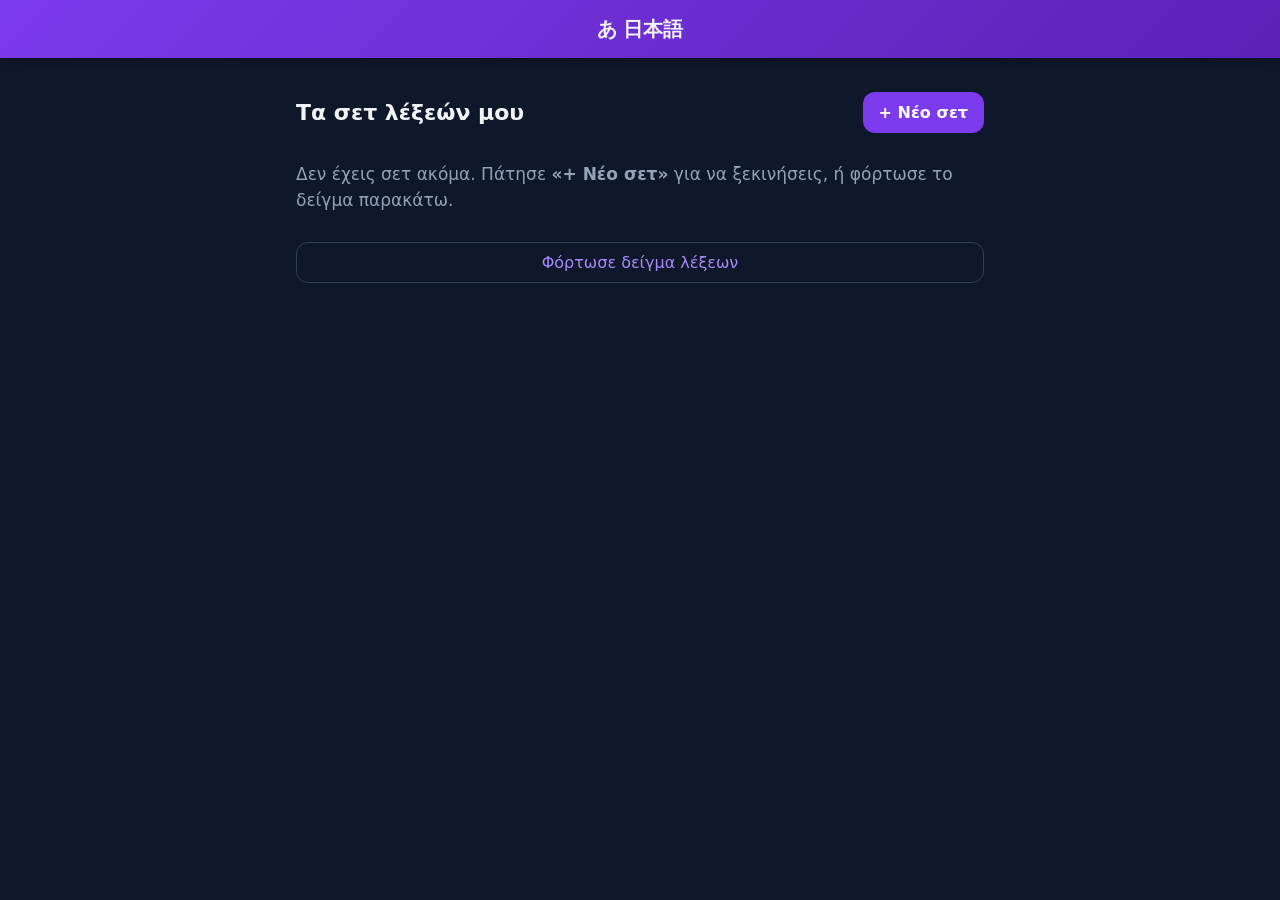
==== ioanna.html @ f019c4ce "Rename standalone build to ioanna.html for easy mobile file:// access ASCII filename so it can be op" ====
<!DOCTYPE html>
<html lang="el">
<head>
  <meta charset="UTF-8" />
  <meta name="viewport" content="width=device-width, initial-scale=1.0, viewport-fit=cover" />
  <title>Ιαπωνικές Ασκήσεις</title>
  <meta name="description" content="Δημιούργησε ασκήσεις λεξιλογίου από τις δικές σου ιαπωνικές λέξεις." />
  <meta name="theme-color" content="#7c3aed" />
  <link rel="icon" href="[data-uri]" type="image/png" />
  <meta name="apple-mobile-web-app-capable" content="yes" />
  <meta name="apple-mobile-web-app-status-bar-style" content="black-translucent" />
  <style>
:root {
  --bg: #0f172a;
  --bg-2: #1e293b;
  --card: #1e293b;
  --card-2: #334155;
  --text: #f1f5f9;
  --muted: #94a3b8;
  --accent: #7c3aed;
  --accent-2: #a78bfa;
  --good: #22c55e;
  --bad: #ef4444;
  --border: #334155;
  --radius: 16px;
}

* { box-sizing: border-box; -webkit-tap-highlight-color: transparent; }

html, body {
  margin: 0;
  padding: 0;
  background: var(--bg);
  color: var(--text);
  font-family: system-ui, -apple-system, "Segoe UI", Roboto, "Hiragino Kaku Gothic ProN", "Noto Sans JP", sans-serif;
  font-size: 17px;
  line-height: 1.5;
}

body { padding-bottom: env(safe-area-inset-bottom); }

.app-header {
  position: sticky;
  top: 0;
  z-index: 10;
  display: flex;
  align-items: center;
  gap: 8px;
  padding: 14px 16px;
  padding-top: calc(14px + env(safe-area-inset-top));
  background: linear-gradient(135deg, var(--accent), #5b21b6);
  box-shadow: 0 2px 12px rgba(0,0,0,.3);
}
.app-header h1 { font-size: 20px; margin: 0; flex: 1; text-align: center; font-weight: 700; }

main {
  max-width: 720px;
  margin: 0 auto;
  padding: 16px;
}

.view { display: none; animation: fade .25s ease; }
.view.active { display: block; }
@keyframes fade { from { opacity: 0; transform: translateY(6px); } to { opacity: 1; transform: none; } }

.hidden { display: none !important; }
.muted { color: var(--muted); }
.small { font-size: 14px; }
.center { text-align: center; }
.full { width: 100%; }
.big { padding: 16px; font-size: 19px; }

h2 { font-size: 22px; margin: 4px 0 16px; }
h3 { font-size: 16px; margin: 0 0 10px; }

.section-head {
  display: flex;
  align-items: center;
  justify-content: space-between;
  gap: 12px;
  margin: 18px 0 12px;
}
.section-head h2, .section-head h3 { margin: 0; }

/* Buttons */
button { font-family: inherit; cursor: pointer; border: none; border-radius: 12px; font-size: 16px; transition: transform .08s, opacity .15s, background .15s; }
button:active { transform: scale(.97); }
.primary-btn { background: var(--accent); color: #fff; padding: 11px 16px; font-weight: 600; }
.primary-btn:hover { background: var(--accent-2); }
.ghost-btn { background: transparent; color: var(--accent-2); border: 1px solid var(--border); padding: 10px 14px; }
.ghost-btn:hover { background: var(--card-2); }
.ghost-btn.full { width: 100%; margin-top: 12px; }
.icon-btn { background: rgba(255,255,255,.15); color: #fff; width: 36px; height: 36px; font-size: 26px; line-height: 1; border-radius: 10px; }
.row-btns { display: flex; flex-wrap: wrap; gap: 8px; margin-top: 10px; }
.row-btns.center { justify-content: center; }

/* Cards */
.card {
  background: var(--card);
  border: 1px solid var(--border);
  border-radius: var(--radius);
  padding: 16px;
  margin-bottom: 16px;
}

/* Inputs */
input[type=text], input:not([type]), input[type=number], textarea, .deck-name-input {
  width: 100%;
  background: var(--bg);
  border: 1px solid var(--border);
  color: var(--text);
  border-radius: 12px;
  padding: 12px 14px;
  font-size: 17px;
  font-family: inherit;
  margin-bottom: 10px;
}
input:focus, textarea:focus { outline: 2px solid var(--accent); border-color: var(--accent); }
textarea { resize: vertical; }
.deck-name-input { font-size: 20px; font-weight: 700; margin: 0; }
.word-fields input { margin-bottom: 8px; }

label.check { display: flex; align-items: center; gap: 10px; padding: 8px 0; font-size: 16px; }
label.check input { width: 20px; height: 20px; accent-color: var(--accent); }

/* Deck list */
.deck-list { display: flex; flex-direction: column; gap: 12px; }
.deck-card {
  background: var(--card);
  border: 1px solid var(--border);
  border-radius: var(--radius);
  padding: 16px;
  display: flex;
  align-items: center;
  gap: 12px;
  cursor: pointer;
}
.deck-card:hover { border-color: var(--accent); }
.deck-card .deck-info { flex: 1; min-width: 0; }
.deck-card .deck-info b { font-size: 18px; }
.deck-card .deck-actions { display: flex; gap: 6px; }
.deck-card .mini { background: var(--card-2); color: var(--text); padding: 8px 10px; font-size: 14px; border-radius: 10px; }
.deck-card .mini.danger { color: #fecaca; }

/* Word list */
.word-list { display: flex; flex-direction: column; gap: 8px; }
.word-row {
  display: flex;
  align-items: center;
  gap: 12px;
  background: var(--card);
  border: 1px solid var(--border);
  border-radius: 12px;
  padding: 10px 14px;
}
.word-row .jp { font-size: 20px; min-width: 70px; }
.word-row .rd { color: var(--accent-2); font-size: 14px; }
.word-row .mn { flex: 1; }
.word-row .del { background: transparent; color: var(--bad); font-size: 20px; padding: 4px 8px; }

/* Progress */
.progress-bar { height: 8px; background: var(--card-2); border-radius: 99px; overflow: hidden; margin-bottom: 8px; }
.progress-fill { height: 100%; width: 0; background: var(--accent); transition: width .3s; }

/* Exercise */
.prompt-card {
  background: var(--card);
  border: 1px solid var(--border);
  border-radius: var(--radius);
  padding: 28px 16px;
  text-align: center;
  margin-bottom: 16px;
}
.prompt-label { color: var(--muted); font-size: 14px; margin-bottom: 8px; }
.prompt-main { font-size: 44px; font-weight: 700; word-break: break-word; }
.prompt-sub { color: var(--accent-2); font-size: 18px; margin-top: 6px; }

.options { display: flex; flex-direction: column; gap: 10px; }
.option {
  background: var(--card);
  border: 1.5px solid var(--border);
  color: var(--text);
  border-radius: 12px;
  padding: 16px;
  text-align: left;
  font-size: 18px;
}
.option:hover { border-color: var(--accent-2); }
.option.correct { border-color: var(--good); background: rgba(34,197,94,.15); }
.option.wrong { border-color: var(--bad); background: rgba(239,68,68,.15); }
.option:disabled { opacity: 1; cursor: default; }

.fill-feedback { margin-top: 12px; font-size: 16px; min-height: 24px; }
.fill-feedback.ok { color: var(--good); }
.fill-feedback.no { color: var(--bad); }

.next-btn { margin-top: 16px; width: 100%; }

/* Matching */
.match-grid { display: grid; grid-template-columns: 1fr 1fr; gap: 10px; }
.match-col { display: flex; flex-direction: column; gap: 10px; }
.match-item {
  background: var(--card);
  border: 1.5px solid var(--border);
  color: var(--text);
  border-radius: 12px;
  padding: 14px 10px;
  font-size: 18px;
  text-align: center;
  word-break: break-word;
}
.match-item.selected { border-color: var(--accent); background: rgba(124,58,237,.2); }
.match-item.matched { border-color: var(--good); background: rgba(34,197,94,.15); opacity: .65; pointer-events: none; }
.match-item.shake { animation: shake .35s; }
@keyframes shake { 0%,100%{transform:none} 25%{transform:translateX(-6px)} 75%{transform:translateX(6px)} }

/* Results */
.score-circle {
  width: 140px; height: 140px;
  margin: 16px auto;
  border-radius: 50%;
  display: flex; align-items: center; justify-content: center;
  background: conic-gradient(var(--accent) var(--p,0%), var(--card-2) 0);
}
.score-circle span { width: 110px; height: 110px; border-radius: 50%; background: var(--bg); display:flex; align-items:center; justify-content:center; font-size: 30px; font-weight: 700; }
.review-list { display: flex; flex-direction: column; gap: 8px; margin: 16px 0; }
.review-row { display: flex; align-items: center; gap: 10px; background: var(--card); border: 1px solid var(--border); border-radius: 12px; padding: 10px 14px; }
.review-row .mark { font-size: 20px; }
.review-row.ok .mark { color: var(--good); }
.review-row.no .mark { color: var(--bad); }
.review-row .q { flex: 1; }
.review-row .jp { font-size: 18px; }

/* Toast */
.toast {
  position: fixed;
  bottom: calc(20px + env(safe-area-inset-bottom));
  left: 50%;
  transform: translateX(-50%);
  background: var(--card-2);
  color: var(--text);
  padding: 12px 18px;
  border-radius: 12px;
  box-shadow: 0 4px 20px rgba(0,0,0,.4);
  z-index: 100;
  max-width: 90%;
  text-align: center;
}

code { background: var(--bg); padding: 1px 6px; border-radius: 6px; font-size: 13px; }
details summary { cursor: pointer; font-weight: 600; }
details[open] summary { margin-bottom: 12px; }

</style>
</head>
<body>
  <header class="app-header">
    <button id="backBtn" class="icon-btn hidden" aria-label="Πίσω">‹</button>
    <h1 id="appTitle">あ 日本語</h1>
    <button id="installBtn" class="ghost-btn hidden">Εγκατάσταση</button>
  </header>

  <main id="app">
    <!-- ========================= ΑΡΧΙΚΗ / ΛΙΣΤΑ ΣΕΤ ========================= -->
    <section id="view-home" class="view active">
      <div class="section-head">
        <h2>Τα σετ λέξεών μου</h2>
        <button id="newDeckBtn" class="primary-btn">+ Νέο σετ</button>
      </div>
      <div id="deckList" class="deck-list"></div>
      <p id="emptyHint" class="muted hidden">
        Δεν έχεις σετ ακόμα. Πάτησε <strong>«+ Νέο σετ»</strong> για να ξεκινήσεις,
        ή φόρτωσε το δείγμα παρακάτω.
      </p>
      <button id="loadSampleBtn" class="ghost-btn full">Φόρτωσε δείγμα λέξεων</button>
    </section>

    <!-- ========================= ΕΠΕΞΕΡΓΑΣΙΑ ΣΕΤ ========================= -->
    <section id="view-edit" class="view">
      <div class="section-head">
        <input id="deckNameInput" class="deck-name-input" placeholder="Όνομα σετ" />
      </div>

      <div class="word-add card">
        <h3>Πρόσθεσε λέξη</h3>
        <div class="word-fields">
          <input id="fJp" placeholder="Ιαπωνικά (π.χ. 水)" lang="ja" />
          <input id="fReading" placeholder="Ανάγνωση (π.χ. みず / mizu)" lang="ja" />
          <input id="fMeaning" placeholder="Σημασία (π.χ. νερό)" />
        </div>
        <button id="addWordBtn" class="primary-btn full">Προσθήκη λέξης</button>
      </div>

      <details class="card bulk">
        <summary>Μαζική εισαγωγή / Εξαγωγή</summary>
        <p class="muted small">
          Μία λέξη ανά γραμμή, με τη μορφή:
          <code>Ιαπωνικά ; ανάγνωση ; σημασία</code>
          (μπορείς να χρησιμοποιήσεις <code>;</code>, <code>,</code> ή Tab ως διαχωριστικό).
        </p>
        <textarea id="bulkArea" rows="6" placeholder="水 ; みず ; νερό&#10;犬 ; いぬ ; σκύλος&#10;食べる ; たべる ; τρώω"></textarea>
        <div class="row-btns">
          <button id="bulkImportBtn" class="primary-btn">Εισαγωγή από κείμενο</button>
          <button id="exportJsonBtn" class="ghost-btn">Εξαγωγή (JSON)</button>
          <button id="importJsonBtn" class="ghost-btn">Εισαγωγή (JSON)</button>
          <input id="importFile" type="file" accept="application/json,.json" class="hidden" />
        </div>
      </details>

      <div class="section-head">
        <h3>Λέξεις (<span id="wordCount">0</span>)</h3>
        <button id="startFromEditBtn" class="primary-btn">Εξάσκηση ▶</button>
      </div>
      <div id="wordList" class="word-list"></div>
    </section>

    <!-- ========================= ΡΥΘΜΙΣΕΙΣ ΕΞΑΣΚΗΣΗΣ ========================= -->
    <section id="view-setup" class="view">
      <h2 id="setupDeckName">Εξάσκηση</h2>

      <div class="card">
        <h3>Τύποι ασκήσεων</h3>
        <label class="check"><input type="checkbox" id="typeMc" checked /> Πολλαπλής επιλογής</label>
        <label class="check"><input type="checkbox" id="typeMatch" checked /> Αντιστοίχιση</label>
        <label class="check"><input type="checkbox" id="typeFill" checked /> Συμπλήρωση κενού (πληκτρολόγηση)</label>
      </div>

      <div class="card">
        <h3>Κατεύθυνση</h3>
        <label class="check"><input type="radio" name="dir" value="jp2mean" checked /> Ιαπωνικά → Σημασία</label>
        <label class="check"><input type="radio" name="dir" value="mean2jp" /> Σημασία → Ιαπωνικά</label>
        <label class="check"><input type="radio" name="dir" value="jp2read" /> Ιαπωνικά → Ανάγνωση</label>
        <label class="check"><input type="radio" name="dir" value="mixed" /> Ανάμεικτα</label>
      </div>

      <div class="card">
        <h3>Πλήθος ερωτήσεων</h3>
        <input id="qCount" type="number" min="1" max="100" value="10" />
      </div>

      <button id="startPracticeBtn" class="primary-btn full big">Έναρξη ▶</button>
    </section>

    <!-- ========================= ΕΞΑΣΚΗΣΗ ========================= -->
    <section id="view-practice" class="view">
      <div class="progress-bar"><div id="progressFill" class="progress-fill"></div></div>
      <p class="muted small" id="progressText"></p>
      <div id="exerciseHost"></div>
    </section>

    <!-- ========================= ΑΠΟΤΕΛΕΣΜΑΤΑ ========================= -->
    <section id="view-results" class="view">
      <h2>Αποτελέσματα</h2>
      <div class="score-circle"><span id="scorePct">0%</span></div>
      <p id="scoreText" class="center"></p>
      <div id="reviewList" class="review-list"></div>
      <div class="row-btns center">
        <button id="againBtn" class="primary-btn">Ξανά</button>
        <button id="homeBtn" class="ghost-btn">Αρχική</button>
      </div>
    </section>
  </main>

  <div id="toast" class="toast hidden"></div>

  <script>
/* sample-data.js — Ενσωματωμένο δείγμα λέξεων (δουλεύει και χωρίς server) */
window.SAMPLE_DECK = {
  name: "Δείγμα — Βασικές λέξεις",
  words: [
    { jp: "水", reading: "みず", meaning: "νερό" },
    { jp: "火", reading: "ひ", meaning: "φωτιά" },
    { jp: "犬", reading: "いぬ", meaning: "σκύλος" },
    { jp: "猫", reading: "ねこ", meaning: "γάτα" },
    { jp: "本", reading: "ほん", meaning: "βιβλίο" },
    { jp: "学校", reading: "がっこう", meaning: "σχολείο" },
    { jp: "先生", reading: "せんせい", meaning: "δάσκαλος" },
    { jp: "友達", reading: "ともだち", meaning: "φίλος" },
    { jp: "食べる", reading: "たべる", meaning: "τρώω" },
    { jp: "飲む", reading: "のむ", meaning: "πίνω" },
    { jp: "行く", reading: "いく", meaning: "πηγαίνω" },
    { jp: "見る", reading: "みる", meaning: "βλέπω" },
    { jp: "大きい", reading: "おおきい", meaning: "μεγάλος" },
    { jp: "小さい", reading: "ちいさい", meaning: "μικρός" },
    { jp: "新しい", reading: "あたらしい", meaning: "καινούριος" },
    { jp: "ありがとう", reading: "ありがとう", meaning: "ευχαριστώ" },
    { jp: "こんにちは", reading: "こんにちは", meaning: "γεια σου / καλημέρα" },
    { jp: "日本", reading: "にほん", meaning: "Ιαπωνία" },
    { jp: "家", reading: "いえ", meaning: "σπίτι" },
    { jp: "車", reading: "くるま", meaning: "αυτοκίνητο" }
  ]
};

</script>
  <script>
/* storage.js — Διαχείριση δεδομένων (σετ λέξεων) στο localStorage */
(function (global) {
  "use strict";

  const KEY = "jp-vocab-decks-v1";

  function uid() {
    return Date.now().toString(36) + Math.random().toString(36).slice(2, 8);
  }

  function load() {
    try {
      const raw = localStorage.getItem(KEY);
      if (!raw) return [];
      const data = JSON.parse(raw);
      return Array.isArray(data) ? data : [];
    } catch (e) {
      console.error("Σφάλμα φόρτωσης δεδομένων:", e);
      return [];
    }
  }

  function save(decks) {
    localStorage.setItem(KEY, JSON.stringify(decks));
  }

  const Store = {
    getDecks() {
      return load();
    },
    getDeck(id) {
      return load().find((d) => d.id === id) || null;
    },
    createDeck(name) {
      const decks = load();
      const deck = { id: uid(), name: name || "Νέο σετ", words: [], created: Date.now() };
      decks.push(deck);
      save(decks);
      return deck;
    },
    updateDeck(deck) {
      const decks = load();
      const i = decks.findIndex((d) => d.id === deck.id);
      if (i >= 0) decks[i] = deck;
      else decks.push(deck);
      save(decks);
    },
    deleteDeck(id) {
      save(load().filter((d) => d.id !== id));
    },
    addWord(deckId, word) {
      const deck = this.getDeck(deckId);
      if (!deck) return;
      deck.words.push({ id: uid(), jp: word.jp || "", reading: word.reading || "", meaning: word.meaning || "" });
      this.updateDeck(deck);
      return deck;
    },
    removeWord(deckId, wordId) {
      const deck = this.getDeck(deckId);
      if (!deck) return;
      deck.words = deck.words.filter((w) => w.id !== wordId);
      this.updateDeck(deck);
      return deck;
    },
    /* Δέχεται κείμενο "Ιαπωνικά ; ανάγνωση ; σημασία" ανά γραμμή */
    parseBulk(text) {
      const words = [];
      text.split(/\r?\n/).forEach((line) => {
        const t = line.trim();
        if (!t) return;
        const parts = t.split(/\s*[;,\t]\s*/);
        const jp = (parts[0] || "").trim();
        const reading = (parts[1] || "").trim();
        const meaning = (parts[2] || "").trim();
        if (jp || meaning) words.push({ id: uid(), jp, reading, meaning });
      });
      return words;
    },
    uid,
  };

  global.Store = Store;
})(window);

</script>
  <script>
/* exercises.js — Δημιουργία ασκήσεων από λέξεις */
(function (global) {
  "use strict";

  const FIELD_LABEL = { jp: "Ιαπωνικά", reading: "Ανάγνωση", meaning: "Σημασία" };

  const DIRS = {
    jp2mean: { p: "jp", a: "meaning" },
    mean2jp: { p: "meaning", a: "jp" },
    jp2read: { p: "jp", a: "reading" },
  };

  function shuffle(arr) {
    const a = arr.slice();
    for (let i = a.length - 1; i > 0; i--) {
      const j = Math.floor(Math.random() * (i + 1));
      [a[i], a[j]] = [a[j], a[i]];
    }
    return a;
  }

  function has(word, field) {
    return word && typeof word[field] === "string" && word[field].trim() !== "";
  }

  function normalize(s) {
    return String(s || "")
      .trim()
      .toLowerCase()
      .replace(/\s+/g, "")
      .replace(/[。、．，.,!?！？]/g, "");
  }

  /* Επιλογή έγκυρης κατεύθυνσης για μια λέξη */
  function resolveDir(word, direction) {
    if (direction === "mixed") {
      const valid = Object.values(DIRS).filter((d) => has(word, d.p) && has(word, d.a));
      return valid.length ? valid[Math.floor(Math.random() * valid.length)] : null;
    }
    const d = DIRS[direction];
    return d && has(word, d.p) && has(word, d.a) ? d : null;
  }

  function promptSub(word, dir) {
    // Εμφάνισε ανάγνωση ως βοήθεια όταν δείχνουμε ιαπωνικά, αλλά ΟΧΙ αν η ανάγνωση είναι η απάντηση
    if (dir.p === "jp" && dir.a !== "reading" && has(word, "reading")) return word.reading;
    return "";
  }

  /* ---------- Πολλαπλής επιλογής ---------- */
  function buildMc(word, allWords, direction) {
    const dir = resolveDir(word, direction);
    if (!dir) return null;
    const correct = word[dir.a].trim();

    const distractors = [];
    const seen = new Set([normalize(correct)]);
    shuffle(allWords).forEach((w) => {
      if (distractors.length >= 3) return;
      if (w.id === word.id) return;
      if (!has(w, dir.a)) return;
      const val = w[dir.a].trim();
      if (seen.has(normalize(val))) return;
      seen.add(normalize(val));
      distractors.push(val);
    });
    if (distractors.length === 0) return null; // χρειάζεται τουλάχιστον 1 λάθος επιλογή

    const options = shuffle(distractors.concat([correct]));
    return {
      type: "mc",
      word,
      promptLabel: FIELD_LABEL[dir.p],
      prompt: word[dir.p].trim(),
      promptSub: promptSub(word, dir),
      answerLabel: FIELD_LABEL[dir.a],
      options,
      answer: correct,
    };
  }

  /* ---------- Συμπλήρωση κενού (πληκτρολόγηση) ---------- */
  function buildFill(word, direction) {
    const dir = resolveDir(word, direction);
    if (!dir) return null;
    const answer = word[dir.a].trim();

    const accepted = new Set();
    // Πολλαπλές σημασίες χωρισμένες με / , ;
    answer.split(/[\/,;]/).forEach((s) => {
      const n = normalize(s);
      if (n) accepted.add(n);
    });
    // Αν η απάντηση είναι ιαπωνικά, δέξου και την ανάγνωση
    if (dir.a === "jp" && has(word, "reading")) accepted.add(normalize(word.reading));

    return {
      type: "fill",
      word,
      promptLabel: FIELD_LABEL[dir.p],
      prompt: word[dir.p].trim(),
      promptSub: promptSub(word, dir),
      answerLabel: FIELD_LABEL[dir.a],
      answer,
      accepted: Array.from(accepted),
    };
  }

  /* ---------- Αντιστοίχιση ---------- */
  function buildMatch(allWords, direction) {
    const dir =
      direction === "jp2read" ? { p: "jp", a: "reading" } : { p: "jp", a: "meaning" };
    const usable = allWords.filter((w) => has(w, dir.p) && has(w, dir.a));
    if (usable.length < 3) return null;

    const n = Math.min(5, usable.length);
    const chosen = shuffle(usable).slice(0, n);
    const pairs = chosen.map((w) => ({ id: w.id, left: w[dir.p].trim(), right: w[dir.a].trim() }));
    return {
      type: "match",
      leftLabel: FIELD_LABEL[dir.p],
      rightLabel: FIELD_LABEL[dir.a],
      pairs,
    };
  }

  /* ---------- Σύνθεση συνεδρίας εξάσκησης ---------- */
  function buildSession(words, opts) {
    const exercises = [];
    if (!words || words.length === 0) return exercises;

    const enabled = [];
    if (opts.types.mc) enabled.push("mc");
    if (opts.types.match && words.length >= 3) enabled.push("match");
    if (opts.types.fill) enabled.push("fill");
    if (enabled.length === 0) enabled.push("mc");

    const count = Math.max(1, opts.count | 0);
    let guard = 0;
    const maxGuard = count * 12 + 30;

    while (exercises.length < count && guard < maxGuard) {
      guard++;
      const type = enabled[Math.floor(Math.random() * enabled.length)];
      let ex = null;
      if (type === "match") {
        ex = buildMatch(words, opts.direction);
      } else {
        const word = words[Math.floor(Math.random() * words.length)];
        ex = type === "mc" ? buildMc(word, words, opts.direction) : buildFill(word, opts.direction);
      }
      if (ex) exercises.push(ex);
    }

    // Αν δεν φτάσαμε το count (π.χ. ελλιπή πεδία), επέστρεψε ό,τι μπορέσαμε
    return exercises.slice(0, count);
  }

  function checkFill(exercise, input) {
    return exercise.accepted.includes(normalize(input));
  }

  global.Exercises = { buildSession, checkFill, shuffle, normalize, FIELD_LABEL };
})(window);

</script>
  <script>
/* app.js — Ελεγκτής διεπαφής */
(function () {
  "use strict";

  const $ = (id) => document.getElementById(id);
  const el = (tag, cls, txt) => {
    const e = document.createElement(tag);
    if (cls) e.className = cls;
    if (txt != null) e.textContent = txt;
    return e;
  };

  /* ---------------- Κατάσταση ---------------- */
  const state = {
    deckId: null,
    session: null, // { exercises, index, results }
    historyStack: [],
  };

  const TITLES = {
    home: "あ 日本語",
    edit: "Επεξεργασία",
    setup: "Εξάσκηση",
    practice: "Εξάσκηση",
    results: "Αποτελέσματα",
  };

  /* ---------------- Πλοήγηση ---------------- */
  function showView(name, push = true) {
    document.querySelectorAll(".view").forEach((v) => v.classList.remove("active"));
    $("view-" + name).classList.add("active");
    $("appTitle").textContent = TITLES[name] || "あ 日本語";
    if (push) state.historyStack.push(name);
    $("backBtn").classList.toggle("hidden", state.historyStack.length <= 1);
    window.scrollTo(0, 0);
  }

  function goBack() {
    if (state.historyStack.length <= 1) return;
    state.historyStack.pop();
    const prev = state.historyStack[state.historyStack.length - 1];
    showView(prev, false);
    if (prev === "home") renderHome();
    if (prev === "edit") renderEditor();
  }

  function toast(msg) {
    const t = $("toast");
    t.textContent = msg;
    t.classList.remove("hidden");
    clearTimeout(toast._t);
    toast._t = setTimeout(() => t.classList.add("hidden"), 2200);
  }

  /* ---------------- Αρχική: λίστα σετ ---------------- */
  function renderHome() {
    const decks = Store.getDecks();
    const list = $("deckList");
    list.innerHTML = "";
    $("emptyHint").classList.toggle("hidden", decks.length > 0);

    decks.forEach((deck) => {
      const card = el("div", "deck-card");
      const info = el("div", "deck-info");
      info.appendChild(el("b", null, deck.name));
      info.appendChild(el("div", "muted small", deck.words.length + " λέξεις"));
      card.appendChild(info);

      const actions = el("div", "deck-actions");
      const play = el("button", "mini", "▶");
      play.title = "Εξάσκηση";
      play.addEventListener("click", (e) => {
        e.stopPropagation();
        openSetup(deck.id);
      });
      const del = el("button", "mini danger", "🗑");
      del.title = "Διαγραφή";
      del.addEventListener("click", (e) => {
        e.stopPropagation();
        if (del.dataset.confirm === "1") {
          Store.deleteDeck(deck.id);
          renderHome();
          toast("Το σετ διαγράφηκε");
        } else {
          del.dataset.confirm = "1";
          del.textContent = "Διαγραφή;";
          toast('Πάτησε ξανά για διαγραφή του "' + deck.name + '"');
          setTimeout(() => {
            del.dataset.confirm = "0";
            del.textContent = "🗑";
          }, 3000);
        }
      });
      actions.appendChild(play);
      actions.appendChild(del);
      card.appendChild(actions);

      card.addEventListener("click", () => openEditor(deck.id));
      list.appendChild(card);
    });
  }

  /* ---------------- Επεξεργασία σετ ---------------- */
  function openEditor(deckId) {
    state.deckId = deckId;
    renderEditor();
    showView("edit");
  }

  function renderEditor() {
    const deck = Store.getDeck(state.deckId);
    if (!deck) return goBack();
    $("deckNameInput").value = deck.name;
    $("wordCount").textContent = deck.words.length;

    const list = $("wordList");
    list.innerHTML = "";
    if (deck.words.length === 0) {
      list.appendChild(el("p", "muted small", "Δεν υπάρχουν λέξεις ακόμα. Πρόσθεσε μερικές παραπάνω."));
    }
    deck.words.forEach((w) => {
      const row = el("div", "word-row");
      row.appendChild(el("span", "jp", w.jp || "—"));
      const mid = el("div", "mn");
      if (w.reading) mid.appendChild(el("div", "rd", w.reading));
      mid.appendChild(el("div", null, w.meaning || ""));
      row.appendChild(mid);
      const del = el("button", "del", "×");
      del.addEventListener("click", () => {
        Store.removeWord(deck.id, w.id);
        renderEditor();
      });
      row.appendChild(del);
      list.appendChild(row);
    });
  }

  function addWordFromForm() {
    const jp = $("fJp").value.trim();
    const reading = $("fReading").value.trim();
    const meaning = $("fMeaning").value.trim();
    if (!jp && !meaning) {
      toast("Συμπλήρωσε τουλάχιστον τα ιαπωνικά ή τη σημασία");
      return;
    }
    Store.addWord(state.deckId, { jp, reading, meaning });
    $("fJp").value = "";
    $("fReading").value = "";
    $("fMeaning").value = "";
    $("fJp").focus();
    renderEditor();
  }

  /* ---------------- Ρυθμίσεις εξάσκησης ---------------- */
  function openSetup(deckId) {
    const deck = Store.getDeck(deckId);
    if (!deck) return;
    if (deck.words.length < 1) {
      toast("Πρόσθεσε λέξεις πρώτα");
      openEditor(deckId);
      return;
    }
    state.deckId = deckId;
    $("setupDeckName").textContent = "Εξάσκηση: " + deck.name;
    $("qCount").value = Math.min(10, Math.max(4, deck.words.length));
    showView("setup");
  }

  function readSetupOptions() {
    const dir = document.querySelector('input[name="dir"]:checked').value;
    return {
      types: { mc: $("typeMc").checked, match: $("typeMatch").checked, fill: $("typeFill").checked },
      direction: dir,
      count: parseInt($("qCount").value, 10) || 10,
    };
  }

  function startPractice() {
    const deck = Store.getDeck(state.deckId);
    if (!deck) return;
    const opts = readSetupOptions();
    if (!opts.types.mc && !opts.types.match && !opts.types.fill) {
      toast("Διάλεξε τουλάχιστον έναν τύπο άσκησης");
      return;
    }
    const exercises = Exercises.buildSession(deck.words, opts);
    if (exercises.length === 0) {
      toast("Δεν ήταν δυνατή η δημιουργία ασκήσεων. Έλεγξε τα πεδία των λέξεων.");
      return;
    }
    state.session = { exercises, index: 0, results: [] };
    showView("practice");
    renderCurrent();
  }

  /* ---------------- Εκτέλεση εξάσκησης ---------------- */
  function updateProgress() {
    const s = state.session;
    const pct = (s.index / s.exercises.length) * 100;
    $("progressFill").style.width = pct + "%";
    $("progressText").textContent = "Ερώτηση " + (s.index + 1) + " / " + s.exercises.length;
  }

  function renderCurrent() {
    const s = state.session;
    if (s.index >= s.exercises.length) return showResults();
    updateProgress();
    const ex = s.exercises[s.index];
    const host = $("exerciseHost");
    host.innerHTML = "";
    if (ex.type === "mc") renderMc(ex, host);
    else if (ex.type === "fill") renderFill(ex, host);
    else if (ex.type === "match") renderMatch(ex, host);
  }

  function recordAndNext(ex, correct, given) {
    state.session.results.push({ ex, correct, given });
    state.session.index++;
    renderCurrent();
  }

  function promptCard(ex) {
    const card = el("div", "prompt-card");
    card.appendChild(el("div", "prompt-label", ex.promptLabel + " → " + ex.answerLabel));
    const main = el("div", "prompt-main");
    main.lang = "ja";
    main.textContent = ex.prompt;
    card.appendChild(main);
    if (ex.promptSub) {
      const sub = el("div", "prompt-sub");
      sub.lang = "ja";
      sub.textContent = ex.promptSub;
      card.appendChild(sub);
    }
    return card;
  }

  function nextButton(label) {
    const btn = el("button", "primary-btn next-btn", label || "Επόμενη ▶");
    return btn;
  }

  /* --- Πολλαπλής επιλογής --- */
  function renderMc(ex, host) {
    host.appendChild(promptCard(ex));
    const opts = el("div", "options");
    const buttons = [];
    ex.options.forEach((opt) => {
      const b = el("button", "option", opt);
      b.lang = "ja";
      b.addEventListener("click", () => {
        const correct = opt === ex.answer;
        buttons.forEach((bb) => {
          bb.disabled = true;
          if (bb.textContent === ex.answer) bb.classList.add("correct");
        });
        if (!correct) b.classList.add("wrong");
        const next = nextButton();
        next.addEventListener("click", () => recordAndNext(ex, correct, opt));
        host.appendChild(next);
        next.focus();
      });
      buttons.push(b);
      opts.appendChild(b);
    });
    host.appendChild(opts);
  }

  /* --- Συμπλήρωση κενού --- */
  function renderFill(ex, host) {
    host.appendChild(promptCard(ex));
    const input = el("input");
    input.type = "text";
    input.setAttribute("autocapitalize", "none");
    input.setAttribute("autocomplete", "off");
    input.placeholder = "Γράψε την απάντηση…";
    input.lang = ex.answerLabel === Exercises.FIELD_LABEL.meaning ? "el" : "ja";
    host.appendChild(input);

    const submit = el("button", "primary-btn full", "Έλεγχος");
    const feedback = el("div", "fill-feedback");

    let answered = false;
    function doCheck() {
      if (answered) return;
      if (input.value.trim() === "") {
        toast("Γράψε μια απάντηση ή πάτησε Παράλειψη");
        return;
      }
      answered = true;
      const correct = Exercises.checkFill(ex, input.value);
      input.disabled = true;
      submit.classList.add("hidden");
      if (correct) {
        feedback.className = "fill-feedback ok";
        feedback.textContent = "✓ Σωστά!";
      } else {
        feedback.className = "fill-feedback no";
        feedback.textContent = "✗ Σωστή απάντηση: " + ex.answer;
      }
      const next = nextButton();
      next.addEventListener("click", () => recordAndNext(ex, correct, input.value.trim()));
      host.appendChild(next);
      next.focus();
    }

    submit.addEventListener("click", doCheck);
    input.addEventListener("keydown", (e) => {
      if (e.key === "Enter") doCheck();
    });
    host.appendChild(submit);

    const skip = el("button", "ghost-btn full", "Παράλειψη");
    skip.addEventListener("click", () => {
      if (answered) return;
      answered = true;
      input.disabled = true;
      submit.classList.add("hidden");
      skip.classList.add("hidden");
      feedback.className = "fill-feedback no";
      feedback.textContent = "Σωστή απάντηση: " + ex.answer;
      const next = nextButton();
      next.addEventListener("click", () => recordAndNext(ex, false, "(παράλειψη)"));
      host.appendChild(next);
    });
    host.appendChild(skip);
    host.appendChild(feedback);
    setTimeout(() => input.focus(), 50);
  }

  /* --- Αντιστοίχιση --- */
  function renderMatch(ex, host) {
    const info = el("div", "prompt-label", "Αντιστοίχισε: " + ex.leftLabel + " με " + ex.rightLabel);
    info.style.textAlign = "center";
    info.style.marginBottom = "12px";
    host.appendChild(info);

    const grid = el("div", "match-grid");
    const leftCol = el("div", "match-col");
    const rightCol = el("div", "match-col");

    const lefts = Exercises.shuffle(ex.pairs);
    const rights = Exercises.shuffle(ex.pairs);

    function makeItem(text, id, side) {
      const it = el("div", "match-item", text);
      it.lang = "ja";
      it.dataset.id = id;
      it.dataset.side = side;
      return it;
    }
    lefts.forEach((p) => leftCol.appendChild(makeItem(p.left, p.id, "L")));
    rights.forEach((p) => rightCol.appendChild(makeItem(p.right, p.id, "R")));
    grid.appendChild(leftCol);
    grid.appendChild(rightCol);
    host.appendChild(grid);

    let selected = null;
    let matched = 0;
    let mistakes = 0;
    const total = ex.pairs.length;

    function onClick(e) {
      const it = e.currentTarget;
      if (it.classList.contains("matched")) return;
      if (!selected) {
        selected = it;
        it.classList.add("selected");
        return;
      }
      if (selected === it) {
        it.classList.remove("selected");
        selected = null;
        return;
      }
      // Πρέπει να είναι από διαφορετικές στήλες
      if (selected.dataset.side === it.dataset.side) {
        selected.classList.remove("selected");
        selected = it;
        it.classList.add("selected");
        return;
      }
      if (selected.dataset.id === it.dataset.id) {
        selected.classList.add("matched");
        it.classList.add("matched");
        selected.classList.remove("selected");
        selected = null;
        matched++;
        if (matched === total) {
          const next = nextButton("Επόμενη ▶");
          next.addEventListener("click", () => recordAndNext(ex, mistakes === 0, mistakes + " λάθη"));
          host.appendChild(next);
          next.focus();
        }
      } else {
        mistakes++;
        const a = selected,
          b = it;
        a.classList.add("shake");
        b.classList.add("shake");
        b.classList.add("selected");
        setTimeout(() => {
          a.classList.remove("selected", "shake");
          b.classList.remove("selected", "shake");
        }, 380);
        selected = null;
      }
    }

    grid.querySelectorAll(".match-item").forEach((it) => it.addEventListener("click", onClick));
  }

  /* ---------------- Αποτελέσματα ---------------- */
  function showResults() {
    showView("results");
    const s = state.session;
    const total = s.results.length;
    const right = s.results.filter((r) => r.correct).length;
    const pct = total ? Math.round((right / total) * 100) : 0;

    $("scorePct").textContent = pct + "%";
    document.querySelector(".score-circle").style.setProperty("--p", pct + "%");
    $("scoreText").textContent = right + " σωστά από " + total;

    const rl = $("reviewList");
    rl.innerHTML = "";
    s.results.forEach((r) => {
      const row = el("div", "review-row " + (r.correct ? "ok" : "no"));
      row.appendChild(el("span", "mark", r.correct ? "✓" : "✗"));
      const q = el("div", "q");
      if (r.ex.type === "match") {
        q.appendChild(el("span", null, "Αντιστοίχιση (" + r.ex.pairs.length + " ζεύγη)"));
      } else {
        const jp = el("span", "jp");
        jp.lang = "ja";
        jp.textContent = r.ex.prompt;
        q.appendChild(jp);
        q.appendChild(el("span", "muted", "  →  " + r.ex.answer));
      }
      row.appendChild(q);
      rl.appendChild(row);
    });
  }

  /* ---------------- Δείγμα λέξεων ---------------- */
  function loadSample() {
    const apply = (data) => {
      const deck = Store.createDeck(data.name || "Δείγμα");
      deck.words = (data.words || []).map((w) => ({ id: Store.uid(), jp: w.jp || "", reading: w.reading || "", meaning: w.meaning || "" }));
      Store.updateDeck(deck);
      renderHome();
      toast("Φορτώθηκε το δείγμα: " + deck.words.length + " λέξεις");
    };
    // Χρησιμοποίησε ενσωματωμένα δεδομένα (δουλεύει και χωρίς server / offline)
    if (window.SAMPLE_DECK) return apply(window.SAMPLE_DECK);
    // Εναλλακτικά, φόρτωσε από αρχείο (όταν τρέχει μέσω http)
    fetch("data/sample-deck.json")
      .then((r) => r.json())
      .then(apply)
      .catch(() => toast("Δεν ήταν δυνατή η φόρτωση του δείγματος"));
  }

  /* ---------------- Εισαγωγή / Εξαγωγή ---------------- */
  function exportJson() {
    const deck = Store.getDeck(state.deckId);
    if (!deck) return;
    const blob = new Blob([JSON.stringify({ name: deck.name, words: deck.words.map((w) => ({ jp: w.jp, reading: w.reading, meaning: w.meaning })) }, null, 2)], {
      type: "application/json",
    });
    const url = URL.createObjectURL(blob);
    const a = document.createElement("a");
    a.href = url;
    a.download = (deck.name || "set").replace(/[^\w\-]+/g, "_") + ".json";
    a.click();
    URL.revokeObjectURL(url);
  }

  function importJson(file) {
    const reader = new FileReader();
    reader.onload = () => {
      try {
        const data = JSON.parse(reader.result);
        const words = Array.isArray(data) ? data : data.words || [];
        const deck = Store.getDeck(state.deckId);
        words.forEach((w) => Store.addWord(deck.id, w));
        renderEditor();
        toast("Εισήχθησαν " + words.length + " λέξεις");
      } catch (e) {
        toast("Μη έγκυρο αρχείο JSON");
      }
    };
    reader.readAsText(file);
  }

  /* ---------------- Σύνδεση γεγονότων ---------------- */
  function bindEvents() {
    $("backBtn").addEventListener("click", goBack);

    $("newDeckBtn").addEventListener("click", () => {
      const deck = Store.createDeck("Σετ " + (Store.getDecks().length + 1));
      openEditor(deck.id);
      // Εστίασε στο όνομα ώστε να το αλλάξει εύκολα ο χρήστης
      setTimeout(() => {
        const i = $("deckNameInput");
        i.focus();
        i.select();
      }, 60);
    });
    $("loadSampleBtn").addEventListener("click", loadSample);

    $("deckNameInput").addEventListener("change", (e) => {
      const deck = Store.getDeck(state.deckId);
      if (deck) {
        deck.name = e.target.value.trim() || "Νέο σετ";
        Store.updateDeck(deck);
      }
    });
    $("addWordBtn").addEventListener("click", addWordFromForm);
    $("fMeaning").addEventListener("keydown", (e) => {
      if (e.key === "Enter") addWordFromForm();
    });

    $("bulkImportBtn").addEventListener("click", () => {
      const text = $("bulkArea").value;
      const words = Store.parseBulk(text);
      if (words.length === 0) return toast("Δεν βρέθηκαν λέξεις");
      const deck = Store.getDeck(state.deckId);
      words.forEach((w) => Store.addWord(deck.id, w));
      $("bulkArea").value = "";
      renderEditor();
      toast("Προστέθηκαν " + words.length + " λέξεις");
    });
    $("exportJsonBtn").addEventListener("click", exportJson);
    $("importJsonBtn").addEventListener("click", () => $("importFile").click());
    $("importFile").addEventListener("change", (e) => {
      if (e.target.files[0]) importJson(e.target.files[0]);
      e.target.value = "";
    });

    $("startFromEditBtn").addEventListener("click", () => openSetup(state.deckId));
    $("startPracticeBtn").addEventListener("click", startPractice);

    $("againBtn").addEventListener("click", () => openSetup(state.deckId));
    $("homeBtn").addEventListener("click", () => {
      state.historyStack = ["home"];
      showView("home", false);
      renderHome();
    });
  }

  /* ---------------- PWA: εγκατάσταση + service worker ---------------- */
  let deferredPrompt = null;
  function setupPwa() {
    window.addEventListener("beforeinstallprompt", (e) => {
      e.preventDefault();
      deferredPrompt = e;
      $("installBtn").classList.remove("hidden");
    });
    $("installBtn").addEventListener("click", async () => {
      if (!deferredPrompt) return;
      deferredPrompt.prompt();
      await deferredPrompt.userChoice;
      deferredPrompt = null;
      $("installBtn").classList.add("hidden");
    });
    window.addEventListener("appinstalled", () => $("installBtn").classList.add("hidden"));

    // Ο service worker (offline) δουλεύει μόνο μέσω http/https, όχι ως τοπικό αρχείο
    if ("serviceWorker" in navigator && location.protocol.startsWith("http")) {
      window.addEventListener("load", () => {
        navigator.serviceWorker.register("sw.js").catch((e) => console.warn("SW:", e));
      });
    }
  }

  /* ---------------- Εκκίνηση ---------------- */
  function init() {
    bindEvents();
    setupPwa();
    state.historyStack = ["home"];
    renderHome();
    showView("home", false);
  }

  document.addEventListener("DOMContentLoaded", init);
})();

</script>
</body>
</html>
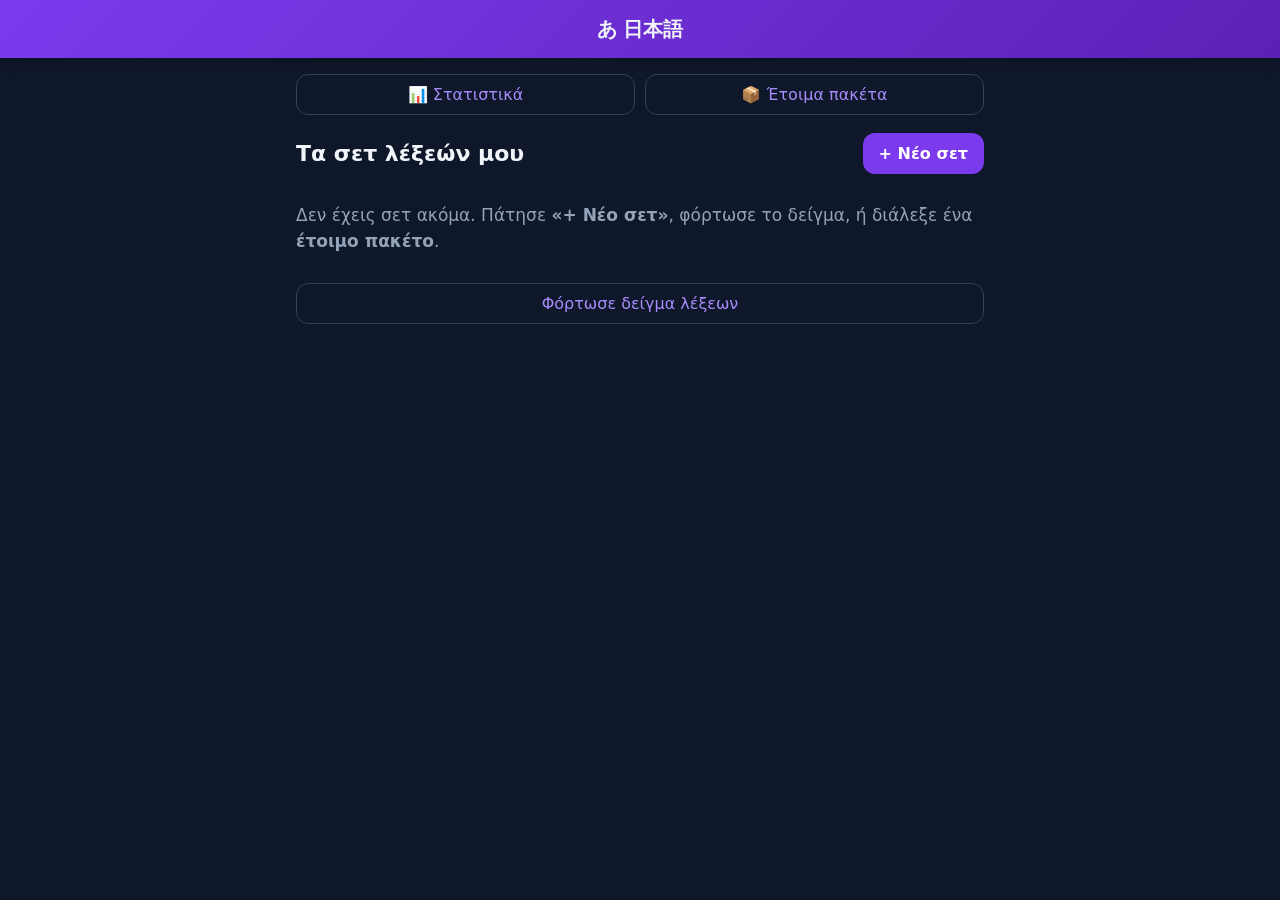
==== commit 556bc8bf: "Implement full feature set: SRS, stats, achievements, packs, audio, new exercise types - SRS spaced " ====
--- a/ioanna.html
+++ b/ioanna.html
@@ -215,6 +215,18 @@
 @keyframes shake { 0%,100%{transform:none} 25%{transform:translateX(-6px)} 75%{transform:translateX(6px)} }
 
 /* Results */
+.geisha-art {
+  width: 200px;
+  height: 200px;
+  max-width: 64vw;
+  margin: 8px auto 4px;
+  animation: pop .45s cubic-bezier(.18,.89,.32,1.28);
+}
+@keyframes pop { from { transform: scale(.4); opacity: 0; } to { transform: scale(1); opacity: 1; } }
+.perf-msg { text-align: center; margin-bottom: 8px; }
+.perf-jp { font-size: 30px; font-weight: 800; color: var(--accent-2); line-height: 1.1; }
+.perf-gr { font-size: 17px; color: var(--text); margin-top: 4px; }
+
 .score-circle {
   width: 140px; height: 140px;
   margin: 16px auto;
@@ -251,6 +263,74 @@
 details summary { cursor: pointer; font-weight: 600; }
 details[open] summary { margin-bottom: 12px; }
 
+/* Home extras */
+.home-actions { display: flex; gap: 10px; margin-bottom: 12px; }
+.home-actions .ghost-btn { flex: 1; }
+.streak-chip {
+  background: linear-gradient(135deg, #f59e0b, #ef4444);
+  color: #fff; font-weight: 600; text-align: center;
+  padding: 10px 14px; border-radius: 12px; margin-bottom: 14px;
+}
+
+/* Packs */
+.pack-icon {
+  font-size: 30px; width: 52px; height: 52px; display: flex; align-items: center; justify-content: center;
+  background: var(--card-2); border-radius: 12px; flex-shrink: 0;
+}
+
+/* Word row extras */
+.word-row .ex { font-style: italic; }
+.word-row .tags { color: var(--accent-2); }
+.speak-btn { background: var(--card-2); color: var(--text); font-size: 18px; padding: 6px 10px; border-radius: 10px; flex-shrink: 0; }
+
+/* Setup */
+.field-lbl { display: block; font-size: 14px; color: var(--muted); margin: 10px 0 6px; }
+select {
+  width: 100%; background: var(--bg); color: var(--text); border: 1px solid var(--border);
+  border-radius: 12px; padding: 12px 14px; font-size: 16px; font-family: inherit;
+}
+
+/* Stats */
+.stat-cards { display: grid; grid-template-columns: 1fr 1fr; gap: 12px; margin-bottom: 18px; }
+.stat-card { background: var(--card); border: 1px solid var(--border); border-radius: var(--radius); padding: 16px; text-align: center; }
+.stat-num { font-size: 30px; font-weight: 800; color: var(--accent-2); }
+.stat-lbl { font-size: 13px; color: var(--muted); margin-top: 4px; }
+
+.achv-grid { display: grid; grid-template-columns: 1fr 1fr; gap: 10px; margin-bottom: 18px; }
+.achv-cell { background: var(--card); border: 1px solid var(--border); border-radius: 12px; padding: 12px; text-align: center; opacity: .55; }
+.achv-cell.got { opacity: 1; border-color: var(--accent); }
+.achv-icon { font-size: 26px; }
+.achv-title { font-weight: 700; font-size: 14px; margin-top: 4px; }
+.achv-desc { font-size: 12px; color: var(--muted); }
+
+.history-list { display: flex; flex-direction: column; gap: 8px; margin-bottom: 16px; }
+.history-row { display: flex; align-items: center; gap: 12px; background: var(--card); border: 1px solid var(--border); border-radius: 12px; padding: 10px 14px; }
+.h-pct { font-weight: 800; font-size: 18px; min-width: 54px; text-align: center; }
+.h-pct.good { color: var(--good); } .h-pct.mid { color: #f59e0b; } .h-pct.low { color: var(--bad); }
+.h-mid { flex: 1; min-width: 0; }
+
+/* Achievements (results) */
+.achv-row { display: flex; flex-direction: column; gap: 8px; margin: 8px 0; }
+.achv-new { display: flex; align-items: center; gap: 10px; justify-content: center; background: rgba(124,58,237,.18); border: 1px solid var(--accent); border-radius: 12px; padding: 10px; font-weight: 600; animation: pop .4s; }
+
+/* Blitz */
+.blitz-bar { text-align: center; font-weight: 800; font-size: 20px; padding: 10px; border-radius: 12px; background: var(--card-2); margin-bottom: 10px; }
+.blitz-bar.urgent { background: var(--bad); color: #fff; animation: pulse .6s infinite; }
+@keyframes pulse { 0%,100%{ opacity:1 } 50%{ opacity:.7 } }
+
+/* Listen */
+.listen-big { font-size: 54px; background: var(--accent); color: #fff; width: 96px; height: 96px; border-radius: 50%; margin: 8px auto; display: block; }
+.prompt-card .speak-btn { margin-top: 10px; }
+.prompt-romaji { color: var(--muted); font-size: 16px; margin-top: 4px; }
+.prompt-main-sm { font-size: 26px; font-weight: 700; margin-top: 6px; }
+
+/* Write canvas */
+.canvas-wrap { display: flex; justify-content: center; margin: 12px 0; }
+.draw-canvas { background: #0b1220; border: 2px dashed var(--border); border-radius: 16px; touch-action: none; }
+.write-answer { text-align: center; margin-top: 14px; }
+.big-jp { font-size: 56px; display: block; }
+.write-answer .rd { color: var(--accent-2); font-size: 18px; }
+
 </style>
 </head>
 <body>
@@ -261,16 +341,21 @@
   </header>
 
   <main id="app">
-    <!-- ========================= ΑΡΧΙΚΗ / ΛΙΣΤΑ ΣΕΤ ========================= -->
+    <!-- ========================= ΑΡΧΙΚΗ ========================= -->
     <section id="view-home" class="view active">
+      <div class="home-actions">
+        <button id="statsBtn" class="ghost-btn">📊 Στατιστικά</button>
+        <button id="packsBtn" class="ghost-btn">📦 Έτοιμα πακέτα</button>
+      </div>
+      <div id="streakChip" class="streak-chip hidden"></div>
       <div class="section-head">
         <h2>Τα σετ λέξεών μου</h2>
         <button id="newDeckBtn" class="primary-btn">+ Νέο σετ</button>
       </div>
       <div id="deckList" class="deck-list"></div>
       <p id="emptyHint" class="muted hidden">
-        Δεν έχεις σετ ακόμα. Πάτησε <strong>«+ Νέο σετ»</strong> για να ξεκινήσεις,
-        ή φόρτωσε το δείγμα παρακάτω.
+        Δεν έχεις σετ ακόμα. Πάτησε <strong>«+ Νέο σετ»</strong>, φόρτωσε το δείγμα,
+        ή διάλεξε ένα <strong>έτοιμο πακέτο</strong>.
       </p>
       <button id="loadSampleBtn" class="ghost-btn full">Φόρτωσε δείγμα λέξεων</button>
     </section>
@@ -285,8 +370,11 @@
         <h3>Πρόσθεσε λέξη</h3>
         <div class="word-fields">
           <input id="fJp" placeholder="Ιαπωνικά (π.χ. 水)" lang="ja" />
-          <input id="fReading" placeholder="Ανάγνωση (π.χ. みず / mizu)" lang="ja" />
+          <input id="fReading" placeholder="Ανάγνωση (π.χ. みず)" lang="ja" />
+          <input id="fRomaji" placeholder="Ρομάτζι (προαιρετικό, π.χ. mizu)" />
           <input id="fMeaning" placeholder="Σημασία (π.χ. νερό)" />
+          <input id="fExample" placeholder="Παράδειγμα πρότασης (προαιρετικό)" lang="ja" />
+          <input id="fTags" placeholder="Κατηγορίες, χωρισμένες με κόμμα (π.χ. φαγητό, ρήμα)" />
         </div>
         <button id="addWordBtn" class="primary-btn full">Προσθήκη λέξης</button>
       </div>
@@ -294,11 +382,11 @@
       <details class="card bulk">
         <summary>Μαζική εισαγωγή / Εξαγωγή</summary>
         <p class="muted small">
-          Μία λέξη ανά γραμμή, με τη μορφή:
-          <code>Ιαπωνικά ; ανάγνωση ; σημασία</code>
-          (μπορείς να χρησιμοποιήσεις <code>;</code>, <code>,</code> ή Tab ως διαχωριστικό).
+          Μία λέξη ανά γραμμή:
+          <code>Ιαπωνικά ; ανάγνωση ; σημασία ; ρομάτζι ; παράδειγμα ; κατηγορίες</code>
+          (μόνο τα τρία πρώτα είναι υποχρεωτικά).
         </p>
-        <textarea id="bulkArea" rows="6" placeholder="水 ; みず ; νερό&#10;犬 ; いぬ ; σκύλος&#10;食べる ; たべる ; τρώω"></textarea>
+        <textarea id="bulkArea" rows="6" placeholder="水 ; みず ; νερό ; mizu&#10;犬 ; いぬ ; σκύλος ; inu&#10;食べる ; たべる ; τρώω ; taberu ;  ; ρήμα"></textarea>
         <div class="row-btns">
           <button id="bulkImportBtn" class="primary-btn">Εισαγωγή από κείμενο</button>
           <button id="exportJsonBtn" class="ghost-btn">Εξαγωγή (JSON)</button>
@@ -314,6 +402,32 @@
       <div id="wordList" class="word-list"></div>
     </section>
 
+    <!-- ========================= ΕΤΟΙΜΑ ΠΑΚΕΤΑ ========================= -->
+    <section id="view-packs" class="view">
+      <h2>Έτοιμα πακέτα</h2>
+      <p class="muted small">Πρόσθεσέ τα σαν νέο σετ και ξεκίνα αμέσως.</p>
+      <div id="packList" class="deck-list"></div>
+    </section>
+
+    <!-- ========================= ΣΤΑΤΙΣΤΙΚΑ ========================= -->
+    <section id="view-stats" class="view">
+      <h2>Στατιστικά</h2>
+      <div class="stat-cards">
+        <div class="stat-card"><div class="stat-num" id="stStreak">0</div><div class="stat-lbl">🔥 σερί (μέρες)</div></div>
+        <div class="stat-card"><div class="stat-num" id="stBest">0</div><div class="stat-lbl">καλύτερο σερί</div></div>
+        <div class="stat-card"><div class="stat-num" id="stAvg">0%</div><div class="stat-lbl">μέσος όρος</div></div>
+        <div class="stat-card"><div class="stat-num" id="stAns">0</div><div class="stat-lbl">απαντήσεις</div></div>
+      </div>
+
+      <h3>Επιτεύγματα</h3>
+      <div id="achvGrid" class="achv-grid"></div>
+
+      <h3>Ιστορικό τεστ</h3>
+      <div id="historyList" class="history-list"></div>
+
+      <button id="resetStatsBtn" class="ghost-btn full">Μηδενισμός στατιστικών</button>
+    </section>
+
     <!-- ========================= ΡΥΘΜΙΣΕΙΣ ΕΞΑΣΚΗΣΗΣ ========================= -->
     <section id="view-setup" class="view">
       <h2 id="setupDeckName">Εξάσκηση</h2>
@@ -322,7 +436,9 @@
         <h3>Τύποι ασκήσεων</h3>
         <label class="check"><input type="checkbox" id="typeMc" checked /> Πολλαπλής επιλογής</label>
         <label class="check"><input type="checkbox" id="typeMatch" checked /> Αντιστοίχιση</label>
-        <label class="check"><input type="checkbox" id="typeFill" checked /> Συμπλήρωση κενού (πληκτρολόγηση)</label>
+        <label class="check"><input type="checkbox" id="typeFill" checked /> Συμπλήρωση κενού</label>
+        <label class="check"><input type="checkbox" id="typeListen" /> Ακρόαση (🔊 → σημασία)</label>
+        <label class="check"><input type="checkbox" id="typeWrite" /> Γραφή χαρακτήρα (με το δάχτυλο)</label>
       </div>
 
       <div class="card">
@@ -334,15 +450,35 @@
       </div>
 
       <div class="card">
+        <h3>Πηγή λέξεων</h3>
+        <label class="check"><input type="radio" name="src" value="all" checked /> Όλες οι λέξεις</label>
+        <label class="check"><input type="radio" name="src" value="due" /> Μόνο για επανάληψη τώρα (έξυπνη επανάληψη)</label>
+        <label class="check"><input type="radio" name="src" value="mistakes" /> Μόνο τα λάθη μου</label>
+        <div id="catWrap" class="hidden">
+          <label class="field-lbl">Κατηγορία</label>
+          <select id="catSelect"></select>
+        </div>
+      </div>
+
+      <div class="card">
+        <h3>Επιλογές</h3>
+        <label class="check"><input type="checkbox" id="optBlitz" /> ⏱️ Λειτουργία μπλιц (60'' με πόντους)</label>
+        <label class="check"><input type="checkbox" id="optRomaji" /> Εμφάνιση ρομάτζι ως βοήθεια</label>
+        <label class="check"><input type="checkbox" id="optSpeak" checked /> 🔊 Αυτόματη προφορά</label>
+      </div>
+
+      <div class="card">
         <h3>Πλήθος ερωτήσεων</h3>
         <input id="qCount" type="number" min="1" max="100" value="10" />
       </div>
 
+      <p id="setupHint" class="muted small center"></p>
       <button id="startPracticeBtn" class="primary-btn full big">Έναρξη ▶</button>
     </section>
 
     <!-- ========================= ΕΞΑΣΚΗΣΗ ========================= -->
     <section id="view-practice" class="view">
+      <div id="blitzBar" class="blitz-bar hidden"></div>
       <div class="progress-bar"><div id="progressFill" class="progress-fill"></div></div>
       <p class="muted small" id="progressText"></p>
       <div id="exerciseHost"></div>
@@ -351,8 +487,14 @@
     <!-- ========================= ΑΠΟΤΕΛΕΣΜΑΤΑ ========================= -->
     <section id="view-results" class="view">
       <h2>Αποτελέσματα</h2>
+      <div id="geishaArt" class="geisha-art"></div>
+      <div id="perfMsg" class="perf-msg">
+        <div id="perfJp" class="perf-jp" lang="ja"></div>
+        <div id="perfGr" class="perf-gr"></div>
+      </div>
       <div class="score-circle"><span id="scorePct">0%</span></div>
       <p id="scoreText" class="center"></p>
+      <div id="newAchievements" class="achv-row"></div>
       <div id="reviewList" class="review-list"></div>
       <div class="row-btns center">
         <button id="againBtn" class="primary-btn">Ξανά</button>
@@ -393,6 +535,59 @@
 
 </script>
   <script>
+/* packs.js — Έτοιμα πακέτα λέξεων: Hiragana, Katakana, JLPT N5 */
+(function (global) {
+  "use strict";
+
+  // Γκότζουον (46 βασικοί ήχοι) με ρομάτζι
+  const ROMAJI = [
+    "a","i","u","e","o","ka","ki","ku","ke","ko","sa","shi","su","se","so",
+    "ta","chi","tsu","te","to","na","ni","nu","ne","no","ha","hi","fu","he","ho",
+    "ma","mi","mu","me","mo","ya","yu","yo","ra","ri","ru","re","ro","wa","wo","n",
+  ];
+  const HIRA = "あいうえおかきくけこさしすせそたちつてとなにぬねのはひふへほまみむめもやゆよらりるれろわをん";
+  const KATA = "アイウエオカキクケコサシスセソタチツテトナニヌネノハヒフヘホマミムメモヤユヨラリルレロワヲン";
+
+  function kanaPack(chars) {
+    const arr = [];
+    for (let i = 0; i < ROMAJI.length; i++) {
+      const c = chars[i];
+      arr.push({ jp: c, reading: c, meaning: ROMAJI[i], romaji: ROMAJI[i], example: "", tags: ["kana"] });
+    }
+    return arr;
+  }
+
+  const N5 = [
+    ["私","わたし","watashi","εγώ"],["あなた","あなた","anata","εσύ"],["人","ひと","hito","άνθρωπος"],
+    ["日本","にほん","nihon","Ιαπωνία"],["学生","がくせい","gakusei","φοιτητής/μαθητής"],["先生","せんせい","sensei","δάσκαλος"],
+    ["学校","がっこう","gakkō","σχολείο"],["水","みず","mizu","νερό"],["お茶","おちゃ","ocha","τσάι"],
+    ["ご飯","ごはん","gohan","ρύζι / φαγητό"],["肉","にく","niku","κρέας"],["魚","さかな","sakana","ψάρι"],
+    ["犬","いぬ","inu","σκύλος"],["猫","ねこ","neko","γάτα"],["車","くるま","kuruma","αυτοκίνητο"],
+    ["家","いえ","ie","σπίτι"],["本","ほん","hon","βιβλίο"],["時間","じかん","jikan","ώρα / χρόνος"],
+    ["今日","きょう","kyō","σήμερα"],["明日","あした","ashita","αύριο"],["昨日","きのう","kinō","χθες"],
+    ["朝","あさ","asa","πρωί"],["夜","よる","yoru","νύχτα"],["大きい","おおきい","ōkii","μεγάλος"],
+    ["小さい","ちいさい","chiisai","μικρός"],["新しい","あたらしい","atarashii","καινούριος"],["古い","ふるい","furui","παλιός"],
+    ["高い","たかい","takai","ψηλός / ακριβός"],["安い","やすい","yasui","φθηνός"],["いい","いい","ii","καλός"],
+    ["悪い","わるい","warui","κακός"],["食べる","たべる","taberu","τρώω"],["飲む","のむ","nomu","πίνω"],
+    ["行く","いく","iku","πηγαίνω"],["来る","くる","kuru","έρχομαι"],["見る","みる","miru","βλέπω"],
+    ["聞く","きく","kiku","ακούω / ρωτάω"],["話す","はなす","hanasu","μιλάω"],["読む","よむ","yomu","διαβάζω"],
+    ["書く","かく","kaku","γράφω"],["買う","かう","kau","αγοράζω"],
+  ].map((r) => ({ jp: r[0], reading: r[1], romaji: r[2], meaning: r[3], example: "", tags: ["N5"] }));
+
+  const PACKS = [
+    { id: "hiragana", name: "Hiragana ひらがな", desc: "46 βασικοί χαρακτήρες", icon: "あ", build: () => kanaPack(HIRA) },
+    { id: "katakana", name: "Katakana カタカナ", desc: "46 βασικοί χαρακτήρες", icon: "ア", build: () => kanaPack(KATA) },
+    { id: "n5", name: "JLPT N5 — Λεξιλόγιο", desc: "40 βασικές λέξεις", icon: "字", build: () => N5.slice() },
+  ];
+
+  global.Packs = {
+    list: () => PACKS,
+    get: (id) => PACKS.find((p) => p.id === id),
+  };
+})(window);
+
+</script>
+  <script>
 /* storage.js — Διαχείριση δεδομένων (σετ λέξεων) στο localStorage */
 (function (global) {
   "use strict";
@@ -401,6 +596,19 @@
 
   function uid() {
     return Date.now().toString(36) + Math.random().toString(36).slice(2, 8);
+  }
+
+  function normalizeWord(w) {
+    return {
+      id: w.id || uid(),
+      jp: w.jp || "",
+      reading: w.reading || "",
+      meaning: w.meaning || "",
+      romaji: w.romaji || "",
+      example: w.example || "",
+      tags: Array.isArray(w.tags) ? w.tags : w.tags ? String(w.tags).split(/\s*[,;]\s*/).filter(Boolean) : [],
+      srs: w.srs || { level: 0, due: 0, correct: 0, wrong: 0, seen: 0, lastWrong: false },
+    };
   }
 
   function load() {
@@ -408,7 +616,12 @@
       const raw = localStorage.getItem(KEY);
       if (!raw) return [];
       const data = JSON.parse(raw);
-      return Array.isArray(data) ? data : [];
+      if (!Array.isArray(data)) return [];
+      // Μετάβαση/κανονικοποίηση παλιών δεδομένων
+      data.forEach((d) => {
+        d.words = (d.words || []).map(normalizeWord);
+      });
+      return data;
     } catch (e) {
       console.error("Σφάλμα φόρτωσης δεδομένων:", e);
       return [];
@@ -446,7 +659,7 @@
     addWord(deckId, word) {
       const deck = this.getDeck(deckId);
       if (!deck) return;
-      deck.words.push({ id: uid(), jp: word.jp || "", reading: word.reading || "", meaning: word.meaning || "" });
+      deck.words.push(normalizeWord(word));
       this.updateDeck(deck);
       return deck;
     },
@@ -457,24 +670,335 @@
       this.updateDeck(deck);
       return deck;
     },
-    /* Δέχεται κείμενο "Ιαπωνικά ; ανάγνωση ; σημασία" ανά γραμμή */
+    /* Ενημέρωση SRS/στατιστικών μιας λέξης μέσα σε ένα σετ */
+    updateWordSrs(deckId, wordId, srs) {
+      const deck = this.getDeck(deckId);
+      if (!deck) return;
+      const w = deck.words.find((x) => x.id === wordId);
+      if (w) {
+        w.srs = srs;
+        this.updateDeck(deck);
+      }
+    },
+    /* Όλες οι ετικέτες/κατηγορίες ενός σετ */
+    tagsOf(deck) {
+      const set = new Set();
+      (deck.words || []).forEach((w) => (w.tags || []).forEach((t) => set.add(t)));
+      return Array.from(set).sort();
+    },
+    /* Δέχεται κείμενο: jp ; reading ; meaning [ ; romaji ; example ; tags ] ανά γραμμή */
     parseBulk(text) {
       const words = [];
       text.split(/\r?\n/).forEach((line) => {
         const t = line.trim();
         if (!t) return;
-        const parts = t.split(/\s*[;,\t]\s*/);
-        const jp = (parts[0] || "").trim();
-        const reading = (parts[1] || "").trim();
-        const meaning = (parts[2] || "").trim();
-        if (jp || meaning) words.push({ id: uid(), jp, reading, meaning });
+        const p = t.split(/\s*[;\t]\s*/).length > 1 ? t.split(/\s*[;\t]\s*/) : t.split(/\s*,\s*/);
+        const jp = (p[0] || "").trim();
+        const reading = (p[1] || "").trim();
+        const meaning = (p[2] || "").trim();
+        const romaji = (p[3] || "").trim();
+        const example = (p[4] || "").trim();
+        const tags = (p[5] || "").trim();
+        if (jp || meaning) words.push(normalizeWord({ jp, reading, meaning, romaji, example, tags }));
       });
       return words;
     },
+    normalizeWord,
     uid,
   };
 
   global.Store = Store;
+})(window);
+
+</script>
+  <script>
+/* srs.js — Έξυπνη επανάληψη (Leitner). Οι λέξεις που λαθεύεις επιστρέφουν πιο συχνά. */
+(function (global) {
+  "use strict";
+
+  const DAY = 24 * 60 * 60 * 1000;
+  // Διαστήματα ανά επίπεδο (σε ημέρες). Επίπεδο 0 = νέα/άγνωστη λέξη.
+  const INTERVALS = [0, 1, 2, 4, 8, 16, 30];
+  const MAX = INTERVALS.length - 1;
+
+  function ensure(w) {
+    if (!w.srs) w.srs = { level: 0, due: 0, correct: 0, wrong: 0, seen: 0, lastWrong: false };
+    return w.srs;
+  }
+
+  const Srs = {
+    DAY,
+    /* Ενημέρωσε την κατάσταση μιας λέξης μετά από απάντηση */
+    grade(word, correct) {
+      const s = ensure(word);
+      s.seen++;
+      const now = Date.now();
+      if (correct) {
+        s.correct++;
+        s.lastWrong = false;
+        s.level = Math.min(s.level + 1, MAX);
+        s.due = now + INTERVALS[s.level] * DAY;
+      } else {
+        s.wrong++;
+        s.lastWrong = true;
+        s.level = Math.max(s.level - 1, 0);
+        s.due = now + 10 * 60 * 1000; // ξανά σε ~10 λεπτά
+      }
+      return s;
+    },
+    isDue(word) {
+      const s = ensure(word);
+      return s.seen === 0 || s.due <= Date.now();
+    },
+    /* Λέξεις προς επανάληψη τώρα (με προτεραιότητα στις πιο «ληγμένες») */
+    dueWords(words) {
+      const now = Date.now();
+      return words
+        .filter((w) => Srs.isDue(w))
+        .sort((a, b) => (a.srs.due || 0) - (b.srs.due || 0) || (b.srs.lastWrong ? 1 : 0) - (a.srs.lastWrong ? 1 : 0));
+    },
+    /* «Δύσκολες» λέξεις: αυτές που λαθεύεις συχνά ή λάθεψες τελευταία */
+    hardWords(words) {
+      return words
+        .filter((w) => w.srs && (w.srs.lastWrong || w.srs.wrong > 0))
+        .map((w) => ({ w, rate: w.srs.seen ? w.srs.wrong / w.srs.seen : 0 }))
+        .sort((a, b) => (b.w.srs.lastWrong ? 1 : 0) - (a.w.srs.lastWrong ? 1 : 0) || b.rate - a.rate)
+        .map((x) => x.w);
+    },
+    mistakeWords(words) {
+      return words.filter((w) => w.srs && (w.srs.lastWrong || w.srs.wrong > w.srs.correct));
+    },
+    /* Φιλικό κείμενο για το πότε ξανά */
+    nextLabel(word) {
+      const s = ensure(word);
+      if (s.seen === 0) return "νέα";
+      const diff = s.due - Date.now();
+      if (diff <= 0) return "τώρα";
+      const d = Math.round(diff / DAY);
+      if (d >= 1) return "σε " + d + (d === 1 ? " μέρα" : " μέρες");
+      return "σε λίγο";
+    },
+  };
+
+  global.Srs = Srs;
+})(window);
+
+</script>
+  <script>
+/* stats.js — Στατιστικά προόδου: ιστορικό τεστ, σερί ημερών, σύνολα */
+(function (global) {
+  "use strict";
+
+  const KEY = "jp-vocab-stats-v1";
+
+  function todayStr(d) {
+    d = d || new Date();
+    return d.getFullYear() + "-" + String(d.getMonth() + 1).padStart(2, "0") + "-" + String(d.getDate()).padStart(2, "0");
+  }
+
+  function load() {
+    try {
+      const raw = localStorage.getItem(KEY);
+      const s = raw ? JSON.parse(raw) : {};
+      return {
+        history: s.history || [],
+        days: s.days || [],
+        achievements: s.achievements || [],
+        perfectStreak: s.perfectStreak || 0,
+        totalAnswers: s.totalAnswers || 0,
+        totalCorrect: s.totalCorrect || 0,
+        ornaments: s.ornaments || [],
+      };
+    } catch (e) {
+      return { history: [], days: [], achievements: [], perfectStreak: 0, totalAnswers: 0, totalCorrect: 0, ornaments: [] };
+    }
+  }
+  function save(s) {
+    localStorage.setItem(KEY, JSON.stringify(s));
+  }
+
+  const Stats = {
+    get: load,
+    todayStr,
+
+    /* Κατέγραψε μία απάντηση (για σύνολα) */
+    recordAnswer(correct) {
+      const s = load();
+      s.totalAnswers++;
+      if (correct) s.totalCorrect++;
+      save(s);
+    },
+
+    /* Κατέγραψε ολοκληρωμένο τεστ· επιστρέφει { stats, pct } */
+    recordTest({ deckId, deckName, correct, total, mode }) {
+      const s = load();
+      const pct = total ? Math.round((correct / total) * 100) : 0;
+      s.history.unshift({ ts: Date.now(), deckId, deckName, pct, correct, total, mode: mode || "mixed" });
+      if (s.history.length > 200) s.history.length = 200;
+      const t = todayStr();
+      if (!s.days.includes(t)) s.days.push(t);
+      s.perfectStreak = pct === 100 ? s.perfectStreak + 1 : 0;
+      save(s);
+      return { stats: s, pct };
+    },
+
+    /* Τρέχον σερί ημερών (συνεχόμενες μέρες εξάσκησης μέχρι σήμερα/χθες) */
+    streak() {
+      const s = load();
+      const set = new Set(s.days);
+      let n = 0;
+      const d = new Date();
+      // Επιτρέπεται να ξεκινά από σήμερα ή χθες
+      if (!set.has(todayStr(d))) d.setDate(d.getDate() - 1);
+      while (set.has(todayStr(d))) {
+        n++;
+        d.setDate(d.getDate() - 1);
+      }
+      return n;
+    },
+
+    bestStreak() {
+      const s = load();
+      const days = s.days.slice().sort();
+      let best = 0, cur = 0, prev = null;
+      days.forEach((ds) => {
+        const d = new Date(ds);
+        if (prev && (d - prev) === 86400000) cur++;
+        else cur = 1;
+        prev = d;
+        if (cur > best) best = cur;
+      });
+      return best;
+    },
+
+    avgScore() {
+      const s = load();
+      if (!s.history.length) return 0;
+      return Math.round(s.history.reduce((a, h) => a + h.pct, 0) / s.history.length);
+    },
+
+    addOrnament(id) {
+      const s = load();
+      if (!s.ornaments.includes(id)) {
+        s.ornaments.push(id);
+        save(s);
+      }
+    },
+    unlockAchievement(id) {
+      const s = load();
+      if (!s.achievements.includes(id)) {
+        s.achievements.push(id);
+        save(s);
+        return true;
+      }
+      return false;
+    },
+    reset() {
+      localStorage.removeItem(KEY);
+    },
+  };
+
+  global.Stats = Stats;
+})(window);
+
+</script>
+  <script>
+/* achievements.js — Μετάλλια/επιτεύγματα + ξεκλείδωμα στολιδιών γκέισας */
+(function (global) {
+  "use strict";
+
+  // ctx: { pct, mode, totalWords }  |  s: αντικείμενο στατιστικών
+  const LIST = [
+    { id: "first_test", icon: "🎌", title: "Πρώτο βήμα", desc: "Ολοκλήρωσε το πρώτο σου τεστ", ornament: null,
+      check: (s) => s.history.length >= 1 },
+    { id: "perfect", icon: "💯", title: "Τέλεια!", desc: "Πέτυχε 100% σε ένα τεστ", ornament: "flower",
+      check: (s, c) => c.pct === 100 },
+    { id: "perfect5", icon: "🏅", title: "Αλάνθαστος", desc: "5 τέλεια τεστ στη σειρά", ornament: "crown",
+      check: (s) => s.perfectStreak >= 5 },
+    { id: "streak3", icon: "🔥", title: "Συνέπεια", desc: "Εξάσκηση 3 μέρες στη σειρά", ornament: "fan",
+      check: (s, c, ext) => ext.streak >= 3 },
+    { id: "streak7", icon: "⚡", title: "Αφοσίωση", desc: "Εξάσκηση 7 μέρες στη σειρά", ornament: "kimono_gold",
+      check: (s, c, ext) => ext.streak >= 7 },
+    { id: "answers100", icon: "📚", title: "Εκατοστάρι", desc: "Απάντησε σε 100 ερωτήσεις συνολικά", ornament: null,
+      check: (s) => s.totalAnswers >= 100 },
+    { id: "words50", icon: "🗂️", title: "Συλλέκτης", desc: "Έχε 50+ λέξεις συνολικά", ornament: "umbrella",
+      check: (s, c, ext) => ext.totalWords >= 50 },
+    { id: "listener", icon: "👂", title: "Καλό αυτί", desc: "Ολοκλήρωσε τεστ ακρόασης", ornament: null,
+      check: (s, c) => c.mode === "listen" },
+    { id: "writer", icon: "✍️", title: "Καλλιγράφος", desc: "Ολοκλήρωσε τεστ γραφής", ornament: null,
+      check: (s, c) => c.mode === "write" },
+    { id: "blitz", icon: "⏱️", title: "Αστραπή", desc: "Ολοκλήρωσε γύρο μπλιц", ornament: "lantern",
+      check: (s, c) => c.mode === "blitz" },
+  ];
+
+  const Achievements = {
+    LIST,
+    byId(id) {
+      return LIST.find((a) => a.id === id);
+    },
+    /* Ελέγχει & ξεκλειδώνει· επιστρέφει πίνακα με τα ΝΕΑ επιτεύγματα */
+    check(ctx) {
+      const s = window.Stats.get();
+      const ext = { streak: window.Stats.streak(), totalWords: ctx.totalWords || 0 };
+      const unlocked = [];
+      LIST.forEach((a) => {
+        if (s.achievements.includes(a.id)) return;
+        try {
+          if (a.check(s, ctx, ext)) {
+            window.Stats.unlockAchievement(a.id);
+            if (a.ornament) window.Stats.addOrnament(a.ornament);
+            unlocked.push(a);
+          }
+        } catch (e) {}
+      });
+      return unlocked;
+    },
+  };
+
+  global.Achievements = Achievements;
+})(window);
+
+</script>
+  <script>
+/* speech.js — Προφορά ιαπωνικών με το Web Speech API (offline, χωρίς ίντερνετ) */
+(function (global) {
+  "use strict";
+
+  const synth = global.speechSynthesis;
+  let jaVoice = null;
+
+  function pickVoice() {
+    if (!synth) return;
+    const voices = synth.getVoices();
+    jaVoice = voices.find((v) => /ja(-|_)?JP/i.test(v.lang) || /japanese/i.test(v.name)) || null;
+  }
+  if (synth) {
+    pickVoice();
+    synth.onvoiceschanged = pickVoice;
+  }
+
+  const Speech = {
+    supported() {
+      return !!synth;
+    },
+    speak(text, lang) {
+      if (!synth || !text) return;
+      try {
+        synth.cancel();
+        const u = new SpeechSynthesisUtterance(text);
+        u.lang = lang || "ja-JP";
+        u.rate = 0.85;
+        if (jaVoice) u.voice = jaVoice;
+        synth.speak(u);
+      } catch (e) {}
+    },
+    /* Προτίμησε ανάγνωση (kana) για πιο σωστή προφορά, αλλιώς το ιαπωνικό */
+    speakWord(word) {
+      Speech.speak(word.reading || word.jp);
+    },
+  };
+
+  global.Speech = Speech;
 })(window);
 
 </script>
@@ -587,6 +1111,48 @@
     };
   }
 
+  /* ---------- Ακρόαση (άκου & διάλεξε σημασία) ---------- */
+  function buildListen(word, allWords) {
+    if (!has(word, "meaning")) return null;
+    if (!has(word, "jp") && !has(word, "reading")) return null;
+    const correct = word.meaning.trim();
+    const distractors = [];
+    const seen = new Set([normalize(correct)]);
+    shuffle(allWords).forEach((w) => {
+      if (distractors.length >= 3 || w.id === word.id || !has(w, "meaning")) return;
+      const val = w.meaning.trim();
+      if (seen.has(normalize(val))) return;
+      seen.add(normalize(val));
+      distractors.push(val);
+    });
+    if (distractors.length === 0) return null;
+    return {
+      type: "listen",
+      word,
+      speak: word.reading || word.jp,
+      promptLabel: "Άκουσε",
+      answerLabel: FIELD_LABEL.meaning,
+      options: shuffle(distractors.concat([correct])),
+      answer: correct,
+    };
+  }
+
+  /* ---------- Γραφή (σχεδίασε τον χαρακτήρα, αυτο-βαθμολόγηση) ---------- */
+  function buildWrite(word) {
+    if (!has(word, "jp")) return null;
+    const promptField = has(word, "meaning") ? "meaning" : has(word, "reading") ? "reading" : null;
+    if (!promptField) return null;
+    return {
+      type: "write",
+      word,
+      promptLabel: FIELD_LABEL[promptField],
+      prompt: word[promptField].trim(),
+      answerLabel: FIELD_LABEL.jp,
+      target: word.jp.trim(),
+      reading: word.reading || "",
+    };
+  }
+
   /* ---------- Αντιστοίχιση ---------- */
   function buildMatch(allWords, direction) {
     const dir =
@@ -614,6 +1180,8 @@
     if (opts.types.mc) enabled.push("mc");
     if (opts.types.match && words.length >= 3) enabled.push("match");
     if (opts.types.fill) enabled.push("fill");
+    if (opts.types.listen) enabled.push("listen");
+    if (opts.types.write) enabled.push("write");
     if (enabled.length === 0) enabled.push("mc");
 
     const count = Math.max(1, opts.count | 0);
@@ -628,7 +1196,10 @@
         ex = buildMatch(words, opts.direction);
       } else {
         const word = words[Math.floor(Math.random() * words.length)];
-        ex = type === "mc" ? buildMc(word, words, opts.direction) : buildFill(word, opts.direction);
+        if (type === "mc") ex = buildMc(word, words, opts.direction);
+        else if (type === "fill") ex = buildFill(word, opts.direction);
+        else if (type === "listen") ex = buildListen(word, words);
+        else if (type === "write") ex = buildWrite(word);
       }
       if (ex) exercises.push(ex);
     }
@@ -642,6 +1213,206 @@
   }
 
   global.Exercises = { buildSession, checkFill, shuffle, normalize, FIELD_LABEL };
+})(window);
+
+</script>
+  <script>
+/* geisha.js — Σχηματίζει μια γκέισα (SVG) με έκφραση ανάλογη του σκορ + σχόλιο */
+(function (global) {
+  "use strict";
+
+  // Επίπεδα απόδοσης (από ψηλά προς χαμηλά). `min` = ελάχιστο ποσοστό.
+  const TIERS = [
+    { min: 95, key: "perfect",   jp: "完璧！",     romaji: "kanpeki!",       gr: "Τέλεια! Άψογη απόδοση!",            bg: "#f5d76e", face: "#fff7f3" },
+    { min: 75, key: "joy",       jp: "すごい！",   romaji: "sugoi!",         gr: "Πολύ καλά! Μπράβο σου!",            bg: "#86efac", face: "#fff7f3" },
+    { min: 50, key: "encourage", jp: "その調子！", romaji: "sono chōshi!",   gr: "Μπράβο, καλή προσπάθεια!",          bg: "#7dd3fc", face: "#fff7f3" },
+    { min: 25, key: "sad",       jp: "もう少し…",  romaji: "mō sukoshi…",    gr: "Θα μπορούσες και καλύτερα.",        bg: "#a5b4fc", face: "#fdf2f8" },
+    { min: 0,  key: "anger",     jp: "もっと練習！", romaji: "motto renshū!", gr: "Χρειάζεται περισσότερη εξάσκηση!",  bg: "#fca5a5", face: "#fdf2f8" },
+  ];
+
+  function tierFor(pct) {
+    return TIERS.find((t) => pct >= t.min) || TIERS[TIERS.length - 1];
+  }
+
+  /* ---- βοηθητικά σχήματα ---- */
+  function starPoints(cx, cy, spikes, outer, inner, rot) {
+    let pts = "";
+    const step = Math.PI / spikes;
+    let a = (rot || -Math.PI / 2);
+    for (let i = 0; i < spikes * 2; i++) {
+      const r = i % 2 === 0 ? outer : inner;
+      pts += (cx + Math.cos(a) * r).toFixed(1) + "," + (cy + Math.sin(a) * r).toFixed(1) + " ";
+      a += step;
+    }
+    return pts.trim();
+  }
+  const sparkle = (cx, cy, r, fill) =>
+    `<polygon points="${starPoints(cx, cy, 4, r, r * 0.32, -Math.PI / 2)}" fill="${fill || "#fde68a"}"/>`;
+  const star5 = (cx, cy, r, fill) =>
+    `<polygon points="${starPoints(cx, cy, 5, r, r * 0.45, -Math.PI / 2)}" fill="${fill || "#fbbf24"}"/>`;
+
+  /* ---- μάτια / φρύδια / στόμα ανά έκφραση ---- */
+  function eyes(key) {
+    const L = 78, R = 122, y = 116;
+    const almond = (cx, look) =>
+      `<ellipse cx="${cx}" cy="${y}" rx="9" ry="11" fill="#fff"/>` +
+      `<ellipse cx="${cx}" cy="${y + (look || 0)}" rx="6" ry="8" fill="#3b2f2f"/>` +
+      `<circle cx="${cx + 2}" cy="${y - 3 + (look || 0)}" r="2.2" fill="#fff"/>` +
+      `<path d="M${cx - 10},${y - 4} Q${cx},${y - 13} ${cx + 10},${y - 4}" stroke="#b91c1c" stroke-width="1.6" fill="none" stroke-linecap="round"/>`;
+    const happy = (cx) =>
+      `<path d="M${cx - 10},${y + 3} Q${cx},${y - 9} ${cx + 10},${y + 3}" stroke="#3b2f2f" stroke-width="3.4" fill="none" stroke-linecap="round"/>`;
+    const narrow = (cx) =>
+      `<path d="M${cx - 9},${y - 1} Q${cx},${y + 4} ${cx + 9},${y - 1}" stroke="#3b2f2f" stroke-width="3.6" fill="none" stroke-linecap="round"/>`;
+    switch (key) {
+      case "perfect": return star5(L, y, 11, "#fbbf24") + star5(R, y, 11, "#fbbf24");
+      case "joy":     return happy(L) + happy(R);
+      case "encourage": return almond(L, 0) + almond(R, 0);
+      case "sad":     return almond(L, 3) + almond(R, 3) +
+        `<path d="M${L - 5},${y + 9} q-3,10 2,14 q5,-4 2,-14 z" fill="#60a5fa"/>`; // δάκρυ
+      case "anger":   return narrow(L) + narrow(R);
+    }
+  }
+
+  function brows(key) {
+    const L = 78, R = 122, y = 98;
+    const line = (x1, yy1, x2, yy2) =>
+      `<path d="M${x1},${yy1} Q${(x1 + x2) / 2},${Math.min(yy1, yy2) - 3} ${x2},${yy2}" stroke="#2a211e" stroke-width="3.4" fill="none" stroke-linecap="round"/>`;
+    switch (key) {
+      case "perfect":
+      case "joy":     return line(L - 11, y - 4, L + 9, y - 6) + line(R - 9, y - 6, R + 11, y - 4);
+      case "encourage": return line(L - 11, y, L + 9, y - 1) + line(R - 9, y - 1, R + 11, y);
+      case "sad":     return line(L - 11, y + 5, L + 9, y - 2) + line(R - 9, y - 2, R + 11, y + 5); // εσωτερικά ψηλά
+      case "anger":   return `<path d="M${L - 11},${y - 4} L${L + 10},${y + 6}" stroke="#2a211e" stroke-width="4" stroke-linecap="round"/>` +
+                             `<path d="M${R + 11},${y - 4} L${R - 10},${y + 6}" stroke="#2a211e" stroke-width="4" stroke-linecap="round"/>`; // κατηφή προς κέντρο
+    }
+  }
+
+  function mouth(key) {
+    const cx = 100, y = 150;
+    switch (key) {
+      case "perfect": return `<path d="M${cx - 17},${y - 3} Q${cx},${y + 22} ${cx + 17},${y - 3} Z" fill="#be123c"/>` +
+                             `<path d="M${cx - 13},${y - 1} Q${cx},${y + 2} ${cx + 13},${y - 1} Z" fill="#fff"/>` +
+                             `<path d="M${cx - 7},${y + 8} Q${cx},${y + 15} ${cx + 7},${y + 8} Z" fill="#fb7185"/>`;
+      case "joy":     return `<path d="M${cx - 13},${y - 1} Q${cx},${y + 16} ${cx + 13},${y - 1} Z" fill="#be123c"/>` +
+                             `<path d="M${cx - 9},${y} Q${cx},${y + 2} ${cx + 9},${y} Z" fill="#fff"/>`;
+      case "encourage": return `<path d="M${cx - 11},${y} Q${cx},${y + 9} ${cx + 11},${y}" stroke="#be123c" stroke-width="3.5" fill="none" stroke-linecap="round"/>`;
+      case "sad":     return `<path d="M${cx - 9},${y + 5} Q${cx},${y - 2} ${cx + 9},${y + 5}" stroke="#be123c" stroke-width="3.2" fill="none" stroke-linecap="round"/>`;
+      case "anger":   return `<path d="M${cx - 10},${y + 6} Q${cx},${y - 4} ${cx + 10},${y + 6}" stroke="#9f1239" stroke-width="3.5" fill="none" stroke-linecap="round"/>`;
+    }
+  }
+
+  function extras(key) {
+    switch (key) {
+      case "perfect":
+        return sparkle(34, 46, 9, "#fde68a") + sparkle(168, 58, 11, "#fde68a") +
+               sparkle(26, 130, 8, "#fde68a") + sparkle(176, 126, 9, "#fde68a") +
+               star5(150, 30, 7, "#fbbf24");
+      case "joy":
+        return sparkle(40, 60, 8, "#fef08a") + sparkle(162, 70, 9, "#fef08a");
+      case "sad":
+        return `<path d="M150,96 q-3,10 2,14 q5,-4 2,-14 z" fill="#93c5fd"/>`; // ιδρώτας/σταγόνα
+      case "anger": {
+        // σύμβολο θυμού 💢 πάνω δεξιά
+        const cx = 156, cy = 44, r = 13, c = "#dc2626";
+        let p = "";
+        for (let i = 0; i < 4; i++) {
+          const a = (i * Math.PI) / 2;
+          const x = cx + Math.cos(a) * r, yv = cy + Math.sin(a) * r;
+          p += `<path d="M${cx + Math.cos(a) * 4},${cy + Math.sin(a) * 4} Q${x},${yv} ${cx + Math.cos(a + 0.5) * r * 0.7},${cy + Math.sin(a + 0.5) * r * 0.7}" stroke="${c}" stroke-width="3" fill="none" stroke-linecap="round"/>`;
+        }
+        return p;
+      }
+      default:
+        return "";
+    }
+  }
+
+  /* ---- ξεκλειδώσιμα στολίδια (από επιτεύγματα) ---- */
+  function ornaments(owned) {
+    owned = owned || [];
+    let s = "";
+    if (owned.includes("kimono_gold")) {
+      s += `<path d="M55,205 L100,182 L145,205 Z" fill="#b45309"/>` +
+           `<path d="M72,206 L100,188 L128,206 Z" fill="#fcd34d"/>`;
+    }
+    if (owned.includes("flower")) {
+      s += [0, 1, 2, 3, 4].map((i) => {
+        const a = (i / 5) * Math.PI * 2 - Math.PI / 2;
+        return `<circle cx="${(138 + Math.cos(a) * 8).toFixed(1)}" cy="${(40 + Math.sin(a) * 8).toFixed(1)}" r="6" fill="#c084fc"/>`;
+      }).join("") + `<circle cx="138" cy="40" r="5" fill="#fde047"/>`;
+    }
+    if (owned.includes("crown")) {
+      s += `<polygon points="${"82,16 90,4 100,12 110,4 118,16"}" fill="#fbbf24" stroke="#b45309" stroke-width="1"/>` +
+           `<circle cx="100" cy="9" r="2.5" fill="#ef4444"/>`;
+    }
+    if (owned.includes("fan")) {
+      s += `<g transform="rotate(-18 36 184)"><path d="M36,184 L14,156 A36,36 0 0,1 58,156 Z" fill="#fca5a5" stroke="#b91c1c" stroke-width="1.5"/>` +
+           `<path d="M36,184 L22,168 M36,184 L36,150 M36,184 L50,168" stroke="#b91c1c" stroke-width="1"/></g>`;
+    }
+    if (owned.includes("umbrella")) {
+      s += `<g transform="translate(160 26)"><path d="M-20,8 A20,20 0 0,1 20,8 Z" fill="#ef4444"/>` +
+           `<path d="M-20,8 A20,20 0 0,1 20,8" fill="none" stroke="#fff" stroke-width="1.5"/>` +
+           `<line x1="0" y1="8" x2="0" y2="34" stroke="#7c3a12" stroke-width="2"/></g>`;
+    }
+    if (owned.includes("lantern")) {
+      s += `<g transform="translate(166 176)"><rect x="-12" y="-14" width="24" height="28" rx="11" fill="#dc2626"/>` +
+           `<line x1="-12" y1="-4" x2="12" y2="-4" stroke="#7f1d1d" stroke-width="1.4"/>` +
+           `<line x1="-12" y1="4" x2="12" y2="4" stroke="#7f1d1d" stroke-width="1.4"/>` +
+           `<rect x="-5" y="-20" width="10" height="6" fill="#7c2d12"/></g>`;
+    }
+    return s;
+  }
+
+  /* ---- ολόκληρη η φιγούρα ---- */
+  function svg(pct, owned) {
+    const t = tierFor(pct);
+    const k = t.key;
+    return `
+<svg viewBox="0 0 200 210" width="100%" height="100%" role="img" aria-label="Γκέισα — ${t.gr}" xmlns="http://www.w3.org/2000/svg">
+  <defs>
+    <radialGradient id="bgGrad" cx="50%" cy="42%" r="65%">
+      <stop offset="0%" stop-color="${t.bg}"/>
+      <stop offset="100%" stop-color="${t.bg}" stop-opacity="0.25"/>
+    </radialGradient>
+  </defs>
+  <circle cx="100" cy="100" r="98" fill="url(#bgGrad)"/>
+  ${extras(k)}
+  <!-- μαλλιά -->
+  <ellipse cx="100" cy="98" rx="74" ry="82" fill="#241c2b"/>
+  <ellipse cx="100" cy="30" rx="36" ry="25" fill="#241c2b"/>
+  <ellipse cx="44" cy="74" rx="17" ry="20" fill="#241c2b"/>
+  <ellipse cx="156" cy="74" rx="17" ry="20" fill="#241c2b"/>
+  <!-- κανζάσι (στολίδι μαλλιών) -->
+  <line x1="62" y1="32" x2="72" y2="60" stroke="#fbbf24" stroke-width="3" stroke-linecap="round"/>
+  <g>
+    ${[0, 1, 2, 3, 4].map((i) => {
+      const a = (i / 5) * Math.PI * 2 - Math.PI / 2;
+      return `<circle cx="${(62 + Math.cos(a) * 8).toFixed(1)}" cy="${(34 + Math.sin(a) * 8).toFixed(1)}" r="6" fill="#fb7185"/>`;
+    }).join("")}
+    <circle cx="62" cy="34" r="5" fill="#fde047"/>
+  </g>
+  <!-- πρόσωπο -->
+  <ellipse cx="100" cy="118" rx="50" ry="58" fill="${t.face}"/>
+  <!-- μάγουλα (ρουζ) -->
+  <ellipse cx="74" cy="134" rx="11" ry="6.5" fill="#fda4af" opacity="0.65"/>
+  <ellipse cx="126" cy="134" rx="11" ry="6.5" fill="#fda4af" opacity="0.65"/>
+  <!-- μύτη -->
+  <path d="M100,124 q3,8 -1,12" stroke="#e3b3a3" stroke-width="2" fill="none" stroke-linecap="round"/>
+  ${brows(k)}
+  ${eyes(k)}
+  ${mouth(k)}
+  ${ornaments(owned)}
+</svg>`;
+  }
+
+  global.Geisha = {
+    tierFor,
+    svg,
+    message(pct) {
+      const t = tierFor(pct);
+      return { jp: t.jp, romaji: t.romaji, gr: t.gr };
+    },
+  };
 })(window);
 
 </script>
@@ -658,23 +1429,20 @@
     return e;
   };
 
-  /* ---------------- Κατάσταση ---------------- */
   const state = {
     deckId: null,
-    session: null, // { exercises, index, results }
+    session: null, // { exercises, index, results, opts, blitz, timer, deadline }
     historyStack: [],
   };
 
   const TITLES = {
-    home: "あ 日本語",
-    edit: "Επεξεργασία",
-    setup: "Εξάσκηση",
-    practice: "Εξάσκηση",
-    results: "Αποτελέσματα",
+    home: "あ 日本語", edit: "Επεξεργασία", packs: "Πακέτα", stats: "Στατιστικά",
+    setup: "Εξάσκηση", practice: "Εξάσκηση", results: "Αποτελέσματα",
   };
 
   /* ---------------- Πλοήγηση ---------------- */
   function showView(name, push = true) {
+    stopBlitz();
     document.querySelectorAll(".view").forEach((v) => v.classList.remove("active"));
     $("view-" + name).classList.add("active");
     $("appTitle").textContent = TITLES[name] || "あ 日本語";
@@ -690,6 +1458,8 @@
     showView(prev, false);
     if (prev === "home") renderHome();
     if (prev === "edit") renderEditor();
+    if (prev === "stats") renderStats();
+    if (prev === "packs") renderPacks();
   }
 
   function toast(msg) {
@@ -697,30 +1467,46 @@
     t.textContent = msg;
     t.classList.remove("hidden");
     clearTimeout(toast._t);
-    toast._t = setTimeout(() => t.classList.add("hidden"), 2200);
-  }
-
-  /* ---------------- Αρχική: λίστα σετ ---------------- */
+    toast._t = setTimeout(() => t.classList.add("hidden"), 2400);
+  }
+
+  function speakBtn(text) {
+    const b = el("button", "speak-btn", "🔊");
+    b.title = "Άκουσε";
+    b.addEventListener("click", (e) => {
+      e.stopPropagation();
+      window.Speech && Speech.speak(text);
+    });
+    return b;
+  }
+
+  /* ---------------- Αρχική ---------------- */
   function renderHome() {
     const decks = Store.getDecks();
     const list = $("deckList");
     list.innerHTML = "";
     $("emptyHint").classList.toggle("hidden", decks.length > 0);
 
+    const streak = Stats.streak();
+    const chip = $("streakChip");
+    if (streak > 0) {
+      chip.textContent = "🔥 Σερί " + streak + (streak === 1 ? " μέρα" : " μέρες") + "! Συνέχισε έτσι.";
+      chip.classList.remove("hidden");
+    } else chip.classList.add("hidden");
+
     decks.forEach((deck) => {
       const card = el("div", "deck-card");
       const info = el("div", "deck-info");
       info.appendChild(el("b", null, deck.name));
-      info.appendChild(el("div", "muted small", deck.words.length + " λέξεις"));
+      const due = window.Srs ? Srs.dueWords(deck.words).length : 0;
+      const sub = el("div", "muted small", deck.words.length + " λέξεις" + (due ? " · " + due + " για επανάληψη" : ""));
+      info.appendChild(sub);
       card.appendChild(info);
 
       const actions = el("div", "deck-actions");
       const play = el("button", "mini", "▶");
       play.title = "Εξάσκηση";
-      play.addEventListener("click", (e) => {
-        e.stopPropagation();
-        openSetup(deck.id);
-      });
+      play.addEventListener("click", (e) => { e.stopPropagation(); openSetup(deck.id); });
       const del = el("button", "mini danger", "🗑");
       del.title = "Διαγραφή";
       del.addEventListener("click", (e) => {
@@ -733,19 +1519,81 @@
           del.dataset.confirm = "1";
           del.textContent = "Διαγραφή;";
           toast('Πάτησε ξανά για διαγραφή του "' + deck.name + '"');
-          setTimeout(() => {
-            del.dataset.confirm = "0";
-            del.textContent = "🗑";
-          }, 3000);
+          setTimeout(() => { del.dataset.confirm = "0"; del.textContent = "🗑"; }, 3000);
         }
       });
       actions.appendChild(play);
       actions.appendChild(del);
       card.appendChild(actions);
-
       card.addEventListener("click", () => openEditor(deck.id));
       list.appendChild(card);
     });
+  }
+
+  /* ---------------- Έτοιμα πακέτα ---------------- */
+  function renderPacks() {
+    const list = $("packList");
+    list.innerHTML = "";
+    Packs.list().forEach((pack) => {
+      const card = el("div", "deck-card");
+      const ic = el("div", "pack-icon", pack.icon);
+      ic.lang = "ja";
+      card.appendChild(ic);
+      const info = el("div", "deck-info");
+      info.appendChild(el("b", null, pack.name));
+      info.appendChild(el("div", "muted small", pack.desc));
+      card.appendChild(info);
+      const add = el("button", "mini", "+ Προσθήκη");
+      add.addEventListener("click", (e) => {
+        e.stopPropagation();
+        const deck = Store.createDeck(pack.name);
+        pack.build().forEach((w) => Store.addWord(deck.id, w));
+        toast("Προστέθηκε το πακέτο: " + pack.name);
+        state.historyStack = ["home"];
+        openEditor(deck.id);
+      });
+      card.appendChild(add);
+      list.appendChild(card);
+    });
+  }
+
+  /* ---------------- Στατιστικά ---------------- */
+  function renderStats() {
+    const s = Stats.get();
+    $("stStreak").textContent = Stats.streak();
+    $("stBest").textContent = Stats.bestStreak();
+    $("stAvg").textContent = Stats.avgScore() + "%";
+    $("stAns").textContent = s.totalAnswers;
+
+    const grid = $("achvGrid");
+    grid.innerHTML = "";
+    Achievements.LIST.forEach((a) => {
+      const got = s.achievements.includes(a.id);
+      const cell = el("div", "achv-cell" + (got ? " got" : ""));
+      cell.appendChild(el("div", "achv-icon", got ? a.icon : "🔒"));
+      cell.appendChild(el("div", "achv-title", a.title));
+      cell.appendChild(el("div", "achv-desc", a.desc));
+      grid.appendChild(cell);
+    });
+
+    const hl = $("historyList");
+    hl.innerHTML = "";
+    if (!s.history.length) hl.appendChild(el("p", "muted small", "Δεν υπάρχει ιστορικό ακόμα."));
+    s.history.slice(0, 30).forEach((h) => {
+      const row = el("div", "history-row");
+      const d = new Date(h.ts);
+      const date = d.toLocaleDateString("el-GR") + " " + d.toLocaleTimeString("el-GR", { hour: "2-digit", minute: "2-digit" });
+      row.appendChild(el("span", "h-pct " + (h.pct >= 75 ? "good" : h.pct >= 50 ? "mid" : "low"), h.pct + "%"));
+      const mid = el("div", "h-mid");
+      mid.appendChild(el("div", null, h.deckName || "—"));
+      mid.appendChild(el("div", "muted small", date + " · " + h.correct + "/" + h.total + " · " + modeLabel(h.mode)));
+      row.appendChild(mid);
+      hl.appendChild(row);
+    });
+  }
+
+  function modeLabel(m) {
+    return { mixed: "ανάμεικτο", blitz: "μπλιц", listen: "ακρόαση", write: "γραφή" }[m] || "ανάμεικτο";
   }
 
   /* ---------------- Επεξεργασία σετ ---------------- */
@@ -768,16 +1616,18 @@
     }
     deck.words.forEach((w) => {
       const row = el("div", "word-row");
-      row.appendChild(el("span", "jp", w.jp || "—"));
+      if (window.Speech && Speech.supported() && (w.jp || w.reading)) row.appendChild(speakBtn(w.reading || w.jp));
+      const jp = el("span", "jp", w.jp || "—");
+      jp.lang = "ja";
+      row.appendChild(jp);
       const mid = el("div", "mn");
-      if (w.reading) mid.appendChild(el("div", "rd", w.reading));
+      if (w.reading || w.romaji) mid.appendChild(el("div", "rd", [w.reading, w.romaji].filter(Boolean).join(" · ")));
       mid.appendChild(el("div", null, w.meaning || ""));
+      if (w.example) { const ex = el("div", "ex muted small", w.example); ex.lang = "ja"; mid.appendChild(ex); }
+      if (w.tags && w.tags.length) mid.appendChild(el("div", "tags muted small", w.tags.map((t) => "#" + t).join(" ")));
       row.appendChild(mid);
       const del = el("button", "del", "×");
-      del.addEventListener("click", () => {
-        Store.removeWord(deck.id, w.id);
-        renderEditor();
-      });
+      del.addEventListener("click", () => { Store.removeWord(deck.id, w.id); renderEditor(); });
       row.appendChild(del);
       list.appendChild(row);
     });
@@ -786,15 +1636,13 @@
   function addWordFromForm() {
     const jp = $("fJp").value.trim();
     const reading = $("fReading").value.trim();
+    const romaji = $("fRomaji").value.trim();
     const meaning = $("fMeaning").value.trim();
-    if (!jp && !meaning) {
-      toast("Συμπλήρωσε τουλάχιστον τα ιαπωνικά ή τη σημασία");
-      return;
-    }
-    Store.addWord(state.deckId, { jp, reading, meaning });
-    $("fJp").value = "";
-    $("fReading").value = "";
-    $("fMeaning").value = "";
+    const example = $("fExample").value.trim();
+    const tags = $("fTags").value.trim();
+    if (!jp && !meaning) { toast("Συμπλήρωσε τουλάχιστον τα ιαπωνικά ή τη σημασία"); return; }
+    Store.addWord(state.deckId, { jp, reading, romaji, meaning, example, tags });
+    ["fJp", "fReading", "fRomaji", "fMeaning", "fExample", "fTags"].forEach((id) => ($(id).value = ""));
     $("fJp").focus();
     renderEditor();
   }
@@ -803,23 +1651,60 @@
   function openSetup(deckId) {
     const deck = Store.getDeck(deckId);
     if (!deck) return;
-    if (deck.words.length < 1) {
-      toast("Πρόσθεσε λέξεις πρώτα");
-      openEditor(deckId);
-      return;
-    }
+    if (deck.words.length < 1) { toast("Πρόσθεσε λέξεις πρώτα"); openEditor(deckId); return; }
     state.deckId = deckId;
     $("setupDeckName").textContent = "Εξάσκηση: " + deck.name;
     $("qCount").value = Math.min(10, Math.max(4, deck.words.length));
+
+    // Κατηγορίες
+    const tags = Store.tagsOf(deck);
+    const sel = $("catSelect");
+    sel.innerHTML = "";
+    const optAll = el("option", null, "Όλες οι κατηγορίες");
+    optAll.value = "";
+    sel.appendChild(optAll);
+    tags.forEach((t) => { const o = el("option", null, t); o.value = t; sel.appendChild(o); });
+    $("catWrap").classList.toggle("hidden", tags.length === 0);
+    updateSetupHint();
     showView("setup");
   }
 
+  function selectedSource() {
+    return (document.querySelector('input[name="src"]:checked') || {}).value || "all";
+  }
+
+  function filteredWords() {
+    const deck = Store.getDeck(state.deckId);
+    if (!deck) return [];
+    let words = deck.words.slice();
+    const cat = $("catSelect").value;
+    if (cat) words = words.filter((w) => (w.tags || []).includes(cat));
+    const src = selectedSource();
+    if (src === "due") words = Srs.dueWords(words);
+    else if (src === "mistakes") words = Srs.mistakeWords(words);
+    return words;
+  }
+
+  function updateSetupHint() {
+    const n = filteredWords().length;
+    const src = selectedSource();
+    let txt = n + " διαθέσιμες λέξεις";
+    if (src === "due" && n === 0) txt = "Καμία λέξη για επανάληψη τώρα — δοκίμασε «Όλες οι λέξεις».";
+    if (src === "mistakes" && n === 0) txt = "Δεν έχεις καταγεγραμμένα λάθη ακόμα.";
+    $("setupHint").textContent = txt;
+  }
+
   function readSetupOptions() {
-    const dir = document.querySelector('input[name="dir"]:checked').value;
     return {
-      types: { mc: $("typeMc").checked, match: $("typeMatch").checked, fill: $("typeFill").checked },
-      direction: dir,
+      types: {
+        mc: $("typeMc").checked, match: $("typeMatch").checked, fill: $("typeFill").checked,
+        listen: $("typeListen").checked, write: $("typeWrite").checked,
+      },
+      direction: (document.querySelector('input[name="dir"]:checked') || {}).value || "jp2mean",
       count: parseInt($("qCount").value, 10) || 10,
+      blitz: $("optBlitz").checked,
+      romaji: $("optRomaji").checked,
+      speak: $("optSpeak").checked,
     };
   }
 
@@ -827,23 +1712,50 @@
     const deck = Store.getDeck(state.deckId);
     if (!deck) return;
     const opts = readSetupOptions();
-    if (!opts.types.mc && !opts.types.match && !opts.types.fill) {
-      toast("Διάλεξε τουλάχιστον έναν τύπο άσκησης");
-      return;
-    }
-    const exercises = Exercises.buildSession(deck.words, opts);
-    if (exercises.length === 0) {
-      toast("Δεν ήταν δυνατή η δημιουργία ασκήσεων. Έλεγξε τα πεδία των λέξεων.");
-      return;
-    }
-    state.session = { exercises, index: 0, results: [] };
+    if (!opts.types.mc && !opts.types.match && !opts.types.fill && !opts.types.listen && !opts.types.write) {
+      toast("Διάλεξε τουλάχιστον έναν τύπο άσκησης"); return;
+    }
+    const words = filteredWords();
+    if (words.length === 0) { toast("Δεν υπάρχουν λέξεις με αυτά τα κριτήρια"); return; }
+
+    let count = opts.count;
+    if (opts.blitz) count = Math.max(count, 40); // μπλιц: αρκετές ερωτήσεις για 60''
+    const exercises = Exercises.buildSession(words, { types: opts.types, direction: opts.direction, count });
+    if (exercises.length === 0) { toast("Δεν ήταν δυνατή η δημιουργία ασκήσεων."); return; }
+
+    state.session = { exercises, index: 0, results: [], opts, blitz: opts.blitz, deckWordCount: deck.words.length };
     showView("practice");
+    if (opts.blitz) startBlitz();
+    else $("blitzBar").classList.add("hidden");
     renderCurrent();
+  }
+
+  /* ---------------- Μπλιц ---------------- */
+  function startBlitz() {
+    const bar = $("blitzBar");
+    bar.classList.remove("hidden");
+    state.session.deadline = Date.now() + 60000;
+    const tick = () => {
+      const left = Math.max(0, Math.ceil((state.session.deadline - Date.now()) / 1000));
+      const score = state.session.results.filter((r) => r.correct).length;
+      bar.textContent = "⏱️ " + left + "''   ·   ⭐ " + score + " πόντοι";
+      bar.classList.toggle("urgent", left <= 10);
+      if (left <= 0) { stopBlitz(); showResults(); }
+    };
+    tick();
+    state.session.timer = setInterval(tick, 250);
+  }
+  function stopBlitz() {
+    if (state.session && state.session.timer) {
+      clearInterval(state.session.timer);
+      state.session.timer = null;
+    }
   }
 
   /* ---------------- Εκτέλεση εξάσκησης ---------------- */
   function updateProgress() {
     const s = state.session;
+    if (s.blitz) { $("progressFill").style.width = "100%"; $("progressText").textContent = ""; return; }
     const pct = (s.index / s.exercises.length) * 100;
     $("progressFill").style.width = pct + "%";
     $("progressText").textContent = "Ερώτηση " + (s.index + 1) + " / " + s.exercises.length;
@@ -859,9 +1771,33 @@
     if (ex.type === "mc") renderMc(ex, host);
     else if (ex.type === "fill") renderFill(ex, host);
     else if (ex.type === "match") renderMatch(ex, host);
+    else if (ex.type === "listen") renderListen(ex, host);
+    else if (ex.type === "write") renderWrite(ex, host);
+    maybeAutoSpeak(ex);
+  }
+
+  function maybeAutoSpeak(ex) {
+    if (!window.Speech || !state.session.opts.speak) return;
+    if (ex.type === "listen") return; // η ακρόαση μιλά μόνη της παρακάτω
+    if (ex.word && (ex.word.jp || ex.word.reading) && ex.promptLabel === Exercises.FIELD_LABEL.jp) {
+      Speech.speak(ex.word.reading || ex.word.jp);
+    }
+  }
+
+  function gradeWordSrs(wordId, correct) {
+    if (!window.Srs) return;
+    const deck = Store.getDeck(state.deckId);
+    if (!deck) return;
+    const w = deck.words.find((x) => x.id === wordId);
+    if (!w) return;
+    Srs.grade(w, correct);
+    Store.updateDeck(deck);
   }
 
   function recordAndNext(ex, correct, given) {
+    if (ex.pairs) ex.pairs.forEach((p) => gradeWordSrs(p.id, correct));
+    else if (ex.word) gradeWordSrs(ex.word.id, correct);
+    Stats.recordAnswer(correct);
     state.session.results.push({ ex, correct, given });
     state.session.index++;
     renderCurrent();
@@ -874,19 +1810,17 @@
     main.lang = "ja";
     main.textContent = ex.prompt;
     card.appendChild(main);
-    if (ex.promptSub) {
-      const sub = el("div", "prompt-sub");
-      sub.lang = "ja";
-      sub.textContent = ex.promptSub;
-      card.appendChild(sub);
+    if (ex.promptSub) { const sub = el("div", "prompt-sub"); sub.lang = "ja"; sub.textContent = ex.promptSub; card.appendChild(sub); }
+    if (state.session.opts.romaji && ex.word && ex.word.romaji && ex.promptLabel === Exercises.FIELD_LABEL.jp) {
+      card.appendChild(el("div", "prompt-romaji", ex.word.romaji));
+    }
+    if (window.Speech && Speech.supported() && ex.word && (ex.word.jp || ex.word.reading) && ex.promptLabel === Exercises.FIELD_LABEL.jp) {
+      card.appendChild(speakBtn(ex.word.reading || ex.word.jp));
     }
     return card;
   }
 
-  function nextButton(label) {
-    const btn = el("button", "primary-btn next-btn", label || "Επόμενη ▶");
-    return btn;
-  }
+  function nextButton(label) { return el("button", "primary-btn next-btn", label || "Επόμενη ▶"); }
 
   /* --- Πολλαπλής επιλογής --- */
   function renderMc(ex, host) {
@@ -898,15 +1832,42 @@
       b.lang = "ja";
       b.addEventListener("click", () => {
         const correct = opt === ex.answer;
-        buttons.forEach((bb) => {
-          bb.disabled = true;
-          if (bb.textContent === ex.answer) bb.classList.add("correct");
-        });
+        buttons.forEach((bb) => { bb.disabled = true; if (bb.textContent === ex.answer) bb.classList.add("correct"); });
         if (!correct) b.classList.add("wrong");
         const next = nextButton();
         next.addEventListener("click", () => recordAndNext(ex, correct, opt));
         host.appendChild(next);
-        next.focus();
+        if (!state.session.blitz) next.focus();
+        if (state.session.blitz) setTimeout(() => recordAndNext(ex, correct, opt), 350);
+      });
+      buttons.push(b);
+      opts.appendChild(b);
+    });
+    host.appendChild(opts);
+  }
+
+  /* --- Ακρόαση --- */
+  function renderListen(ex, host) {
+    const card = el("div", "prompt-card");
+    card.appendChild(el("div", "prompt-label", "Άκουσε και διάλεξε τη σημασία"));
+    const big = el("button", "listen-big", "🔊");
+    big.addEventListener("click", () => Speech.speak(ex.speak));
+    card.appendChild(big);
+    host.appendChild(card);
+    if (state.session.opts.speak !== false) setTimeout(() => Speech.speak(ex.speak), 250);
+
+    const opts = el("div", "options");
+    const buttons = [];
+    ex.options.forEach((opt) => {
+      const b = el("button", "option", opt);
+      b.addEventListener("click", () => {
+        const correct = opt === ex.answer;
+        buttons.forEach((bb) => { bb.disabled = true; if (bb.textContent === ex.answer) bb.classList.add("correct"); });
+        if (!correct) b.classList.add("wrong");
+        const next = nextButton();
+        next.addEventListener("click", () => recordAndNext(ex, correct, opt));
+        host.appendChild(next);
+        if (state.session.blitz) setTimeout(() => recordAndNext(ex, correct, opt), 350);
       });
       buttons.push(b);
       opts.appendChild(b);
@@ -927,35 +1888,24 @@
 
     const submit = el("button", "primary-btn full", "Έλεγχος");
     const feedback = el("div", "fill-feedback");
-
     let answered = false;
     function doCheck() {
       if (answered) return;
-      if (input.value.trim() === "") {
-        toast("Γράψε μια απάντηση ή πάτησε Παράλειψη");
-        return;
-      }
+      if (input.value.trim() === "") { toast("Γράψε μια απάντηση ή πάτησε Παράλειψη"); return; }
       answered = true;
       const correct = Exercises.checkFill(ex, input.value);
       input.disabled = true;
       submit.classList.add("hidden");
-      if (correct) {
-        feedback.className = "fill-feedback ok";
-        feedback.textContent = "✓ Σωστά!";
-      } else {
-        feedback.className = "fill-feedback no";
-        feedback.textContent = "✗ Σωστή απάντηση: " + ex.answer;
-      }
+      skip.classList.add("hidden");
+      feedback.className = "fill-feedback " + (correct ? "ok" : "no");
+      feedback.textContent = correct ? "✓ Σωστά!" : "✗ Σωστή απάντηση: " + ex.answer;
       const next = nextButton();
       next.addEventListener("click", () => recordAndNext(ex, correct, input.value.trim()));
       host.appendChild(next);
       next.focus();
     }
-
     submit.addEventListener("click", doCheck);
-    input.addEventListener("keydown", (e) => {
-      if (e.key === "Enter") doCheck();
-    });
+    input.addEventListener("keydown", (e) => { if (e.key === "Enter") doCheck(); });
     host.appendChild(submit);
 
     const skip = el("button", "ghost-btn full", "Παράλειψη");
@@ -976,6 +1926,63 @@
     setTimeout(() => input.focus(), 50);
   }
 
+  /* --- Γραφή χαρακτήρα (canvas + αυτο-βαθμολόγηση) --- */
+  function renderWrite(ex, host) {
+    const card = el("div", "prompt-card");
+    card.appendChild(el("div", "prompt-label", "Γράψε στα ιαπωνικά: " + ex.promptLabel));
+    card.appendChild(el("div", "prompt-main-sm", ex.prompt));
+    host.appendChild(card);
+
+    const wrap = el("div", "canvas-wrap");
+    const canvas = el("canvas", "draw-canvas");
+    const size = Math.min(300, Math.floor(window.innerWidth * 0.8));
+    canvas.width = size; canvas.height = size;
+    wrap.appendChild(canvas);
+    host.appendChild(wrap);
+    const ctx = canvas.getContext("2d");
+    ctx.lineWidth = 8; ctx.lineCap = "round"; ctx.lineJoin = "round"; ctx.strokeStyle = "#f1f5f9";
+    let drawing = false;
+    const pos = (e) => {
+      const r = canvas.getBoundingClientRect();
+      const t = e.touches ? e.touches[0] : e;
+      return { x: (t.clientX - r.left) * (canvas.width / r.width), y: (t.clientY - r.top) * (canvas.height / r.height) };
+    };
+    const start = (e) => { drawing = true; const p = pos(e); ctx.beginPath(); ctx.moveTo(p.x, p.y); e.preventDefault(); };
+    const move = (e) => { if (!drawing) return; const p = pos(e); ctx.lineTo(p.x, p.y); ctx.stroke(); e.preventDefault(); };
+    const end = () => { drawing = false; };
+    canvas.addEventListener("mousedown", start); canvas.addEventListener("mousemove", move);
+    window.addEventListener("mouseup", end);
+    canvas.addEventListener("touchstart", start, { passive: false });
+    canvas.addEventListener("touchmove", move, { passive: false });
+    canvas.addEventListener("touchend", end);
+
+    const tools = el("div", "row-btns");
+    const clear = el("button", "ghost-btn", "Καθάρισμα");
+    clear.addEventListener("click", () => ctx.clearRect(0, 0, canvas.width, canvas.height));
+    const reveal = el("button", "primary-btn", "Δες την απάντηση");
+    tools.appendChild(clear); tools.appendChild(reveal);
+    host.appendChild(tools);
+
+    reveal.addEventListener("click", () => {
+      tools.classList.add("hidden");
+      const ans = el("div", "write-answer");
+      const a = el("span", "jp big-jp", ex.target); a.lang = "ja";
+      ans.appendChild(el("div", "muted small", "Σωστή γραφή:"));
+      ans.appendChild(a);
+      if (ex.reading) { const r = el("div", "rd", ex.reading); r.lang = "ja"; ans.appendChild(r); }
+      if (window.Speech && Speech.supported()) ans.appendChild(speakBtn(ex.reading || ex.target));
+      host.appendChild(ans);
+      ans.appendChild(el("p", "muted small", "Το έγραψες σωστά;"));
+      const judge = el("div", "row-btns center");
+      const yes = el("button", "primary-btn", "✓ Σωστά");
+      const no = el("button", "ghost-btn", "✗ Λάθος");
+      yes.addEventListener("click", () => recordAndNext(ex, true, "(αυτο-σωστό)"));
+      no.addEventListener("click", () => recordAndNext(ex, false, "(αυτο-λάθος)"));
+      judge.appendChild(yes); judge.appendChild(no);
+      host.appendChild(judge);
+    });
+  }
+
   /* --- Αντιστοίχιση --- */
   function renderMatch(ex, host) {
     const info = el("div", "prompt-label", "Αντιστοίχισε: " + ex.leftLabel + " με " + ex.rightLabel);
@@ -986,89 +1993,90 @@
     const grid = el("div", "match-grid");
     const leftCol = el("div", "match-col");
     const rightCol = el("div", "match-col");
-
     const lefts = Exercises.shuffle(ex.pairs);
     const rights = Exercises.shuffle(ex.pairs);
-
     function makeItem(text, id, side) {
       const it = el("div", "match-item", text);
-      it.lang = "ja";
-      it.dataset.id = id;
-      it.dataset.side = side;
+      it.lang = "ja"; it.dataset.id = id; it.dataset.side = side;
       return it;
     }
     lefts.forEach((p) => leftCol.appendChild(makeItem(p.left, p.id, "L")));
     rights.forEach((p) => rightCol.appendChild(makeItem(p.right, p.id, "R")));
-    grid.appendChild(leftCol);
-    grid.appendChild(rightCol);
+    grid.appendChild(leftCol); grid.appendChild(rightCol);
     host.appendChild(grid);
 
-    let selected = null;
-    let matched = 0;
-    let mistakes = 0;
+    let selected = null, matched = 0, mistakes = 0;
     const total = ex.pairs.length;
-
     function onClick(e) {
       const it = e.currentTarget;
       if (it.classList.contains("matched")) return;
-      if (!selected) {
-        selected = it;
-        it.classList.add("selected");
-        return;
-      }
-      if (selected === it) {
-        it.classList.remove("selected");
-        selected = null;
-        return;
-      }
-      // Πρέπει να είναι από διαφορετικές στήλες
-      if (selected.dataset.side === it.dataset.side) {
-        selected.classList.remove("selected");
-        selected = it;
-        it.classList.add("selected");
-        return;
-      }
+      if (!selected) { selected = it; it.classList.add("selected"); return; }
+      if (selected === it) { it.classList.remove("selected"); selected = null; return; }
+      if (selected.dataset.side === it.dataset.side) { selected.classList.remove("selected"); selected = it; it.classList.add("selected"); return; }
       if (selected.dataset.id === it.dataset.id) {
-        selected.classList.add("matched");
-        it.classList.add("matched");
-        selected.classList.remove("selected");
-        selected = null;
-        matched++;
+        selected.classList.add("matched"); it.classList.add("matched");
+        selected.classList.remove("selected"); selected = null; matched++;
         if (matched === total) {
           const next = nextButton("Επόμενη ▶");
           next.addEventListener("click", () => recordAndNext(ex, mistakes === 0, mistakes + " λάθη"));
           host.appendChild(next);
-          next.focus();
+          if (!state.session.blitz) next.focus();
         }
       } else {
         mistakes++;
-        const a = selected,
-          b = it;
-        a.classList.add("shake");
-        b.classList.add("shake");
-        b.classList.add("selected");
-        setTimeout(() => {
-          a.classList.remove("selected", "shake");
-          b.classList.remove("selected", "shake");
-        }, 380);
+        const a = selected, b = it;
+        a.classList.add("shake"); b.classList.add("shake"); b.classList.add("selected");
+        setTimeout(() => { a.classList.remove("selected", "shake"); b.classList.remove("selected", "shake"); }, 380);
         selected = null;
       }
     }
-
     grid.querySelectorAll(".match-item").forEach((it) => it.addEventListener("click", onClick));
   }
 
   /* ---------------- Αποτελέσματα ---------------- */
+  function sessionMode() {
+    const s = state.session;
+    if (s.blitz) return "blitz";
+    const t = s.opts.types;
+    const only = Object.keys(t).filter((k) => t[k]);
+    if (only.length === 1 && (only[0] === "listen" || only[0] === "write")) return only[0];
+    return "mixed";
+  }
+
   function showResults() {
+    stopBlitz();
     showView("results");
     const s = state.session;
     const total = s.results.length;
     const right = s.results.filter((r) => r.correct).length;
     const pct = total ? Math.round((right / total) * 100) : 0;
 
+    // Καταγραφή τεστ + έλεγχος επιτευγμάτων
+    const deck = Store.getDeck(state.deckId);
+    Stats.recordTest({ deckId: state.deckId, deckName: deck ? deck.name : "—", correct: right, total, mode: sessionMode() });
+    const totalWords = Store.getDecks().reduce((a, d) => a + d.words.length, 0);
+    const newAchv = Achievements.check({ pct, mode: sessionMode(), totalWords });
+
     $("scorePct").textContent = pct + "%";
     document.querySelector(".score-circle").style.setProperty("--p", pct + "%");
-    $("scoreText").textContent = right + " σωστά από " + total;
+    $("scoreText").textContent = right + " σωστά από " + total + (s.blitz ? " · ⭐ " + right + " πόντοι" : "");
+
+    if (window.Geisha) {
+      const owned = Stats.get().ornaments || [];
+      $("geishaArt").innerHTML = Geisha.svg(pct, owned);
+      const msg = Geisha.message(pct);
+      $("perfJp").textContent = msg.jp;
+      $("perfGr").textContent = msg.gr;
+    }
+
+    const na = $("newAchievements");
+    na.innerHTML = "";
+    newAchv.forEach((a) => {
+      const chip = el("div", "achv-new");
+      chip.appendChild(el("span", "achv-icon", a.icon));
+      chip.appendChild(el("span", null, "Νέο επίτευγμα: " + a.title));
+      na.appendChild(chip);
+    });
 
     const rl = $("reviewList");
     rl.innerHTML = "";
@@ -1078,43 +2086,35 @@
       const q = el("div", "q");
       if (r.ex.type === "match") {
         q.appendChild(el("span", null, "Αντιστοίχιση (" + r.ex.pairs.length + " ζεύγη)"));
+      } else if (r.ex.type === "write") {
+        const jp = el("span", "jp"); jp.lang = "ja"; jp.textContent = r.ex.target;
+        q.appendChild(jp); q.appendChild(el("span", "muted", "  ·  " + r.ex.prompt));
       } else {
-        const jp = el("span", "jp");
-        jp.lang = "ja";
-        jp.textContent = r.ex.prompt;
-        q.appendChild(jp);
-        q.appendChild(el("span", "muted", "  →  " + r.ex.answer));
+        const jp = el("span", "jp"); jp.lang = "ja"; jp.textContent = r.ex.type === "listen" ? r.ex.speak : r.ex.prompt;
+        q.appendChild(jp); q.appendChild(el("span", "muted", "  →  " + r.ex.answer));
       }
       row.appendChild(q);
       rl.appendChild(row);
     });
   }
 
-  /* ---------------- Δείγμα λέξεων ---------------- */
+  /* ---------------- Δείγμα / Εισαγωγή / Εξαγωγή ---------------- */
   function loadSample() {
     const apply = (data) => {
       const deck = Store.createDeck(data.name || "Δείγμα");
-      deck.words = (data.words || []).map((w) => ({ id: Store.uid(), jp: w.jp || "", reading: w.reading || "", meaning: w.meaning || "" }));
-      Store.updateDeck(deck);
+      (data.words || []).forEach((w) => Store.addWord(deck.id, w));
       renderHome();
-      toast("Φορτώθηκε το δείγμα: " + deck.words.length + " λέξεις");
+      toast("Φορτώθηκε το δείγμα: " + (data.words || []).length + " λέξεις");
     };
-    // Χρησιμοποίησε ενσωματωμένα δεδομένα (δουλεύει και χωρίς server / offline)
     if (window.SAMPLE_DECK) return apply(window.SAMPLE_DECK);
-    // Εναλλακτικά, φόρτωσε από αρχείο (όταν τρέχει μέσω http)
-    fetch("data/sample-deck.json")
-      .then((r) => r.json())
-      .then(apply)
-      .catch(() => toast("Δεν ήταν δυνατή η φόρτωση του δείγματος"));
-  }
-
-  /* ---------------- Εισαγωγή / Εξαγωγή ---------------- */
+    fetch("data/sample-deck.json").then((r) => r.json()).then(apply).catch(() => toast("Δεν ήταν δυνατή η φόρτωση του δείγματος"));
+  }
+
   function exportJson() {
     const deck = Store.getDeck(state.deckId);
     if (!deck) return;
-    const blob = new Blob([JSON.stringify({ name: deck.name, words: deck.words.map((w) => ({ jp: w.jp, reading: w.reading, meaning: w.meaning })) }, null, 2)], {
-      type: "application/json",
-    });
+    const words = deck.words.map((w) => ({ jp: w.jp, reading: w.reading, romaji: w.romaji, meaning: w.meaning, example: w.example, tags: w.tags }));
+    const blob = new Blob([JSON.stringify({ name: deck.name, words }, null, 2)], { type: "application/json" });
     const url = URL.createObjectURL(blob);
     const a = document.createElement("a");
     a.href = url;
@@ -1133,9 +2133,7 @@
         words.forEach((w) => Store.addWord(deck.id, w));
         renderEditor();
         toast("Εισήχθησαν " + words.length + " λέξεις");
-      } catch (e) {
-        toast("Μη έγκυρο αρχείο JSON");
-      }
+      } catch (e) { toast("Μη έγκυρο αρχείο JSON"); }
     };
     reader.readAsText(file);
   }
@@ -1143,34 +2141,25 @@
   /* ---------------- Σύνδεση γεγονότων ---------------- */
   function bindEvents() {
     $("backBtn").addEventListener("click", goBack);
+    $("statsBtn").addEventListener("click", () => { renderStats(); showView("stats"); });
+    $("packsBtn").addEventListener("click", () => { renderPacks(); showView("packs"); });
 
     $("newDeckBtn").addEventListener("click", () => {
       const deck = Store.createDeck("Σετ " + (Store.getDecks().length + 1));
       openEditor(deck.id);
-      // Εστίασε στο όνομα ώστε να το αλλάξει εύκολα ο χρήστης
-      setTimeout(() => {
-        const i = $("deckNameInput");
-        i.focus();
-        i.select();
-      }, 60);
+      setTimeout(() => { const i = $("deckNameInput"); i.focus(); i.select(); }, 60);
     });
     $("loadSampleBtn").addEventListener("click", loadSample);
 
     $("deckNameInput").addEventListener("change", (e) => {
       const deck = Store.getDeck(state.deckId);
-      if (deck) {
-        deck.name = e.target.value.trim() || "Νέο σετ";
-        Store.updateDeck(deck);
-      }
+      if (deck) { deck.name = e.target.value.trim() || "Νέο σετ"; Store.updateDeck(deck); }
     });
     $("addWordBtn").addEventListener("click", addWordFromForm);
-    $("fMeaning").addEventListener("keydown", (e) => {
-      if (e.key === "Enter") addWordFromForm();
-    });
+    $("fTags").addEventListener("keydown", (e) => { if (e.key === "Enter") addWordFromForm(); });
 
     $("bulkImportBtn").addEventListener("click", () => {
-      const text = $("bulkArea").value;
-      const words = Store.parseBulk(text);
+      const words = Store.parseBulk($("bulkArea").value);
       if (words.length === 0) return toast("Δεν βρέθηκαν λέξεις");
       const deck = Store.getDeck(state.deckId);
       words.forEach((w) => Store.addWord(deck.id, w));
@@ -1180,30 +2169,27 @@
     });
     $("exportJsonBtn").addEventListener("click", exportJson);
     $("importJsonBtn").addEventListener("click", () => $("importFile").click());
-    $("importFile").addEventListener("change", (e) => {
-      if (e.target.files[0]) importJson(e.target.files[0]);
-      e.target.value = "";
-    });
+    $("importFile").addEventListener("change", (e) => { if (e.target.files[0]) importJson(e.target.files[0]); e.target.value = ""; });
 
     $("startFromEditBtn").addEventListener("click", () => openSetup(state.deckId));
     $("startPracticeBtn").addEventListener("click", startPractice);
+    $("catSelect").addEventListener("change", updateSetupHint);
+    document.querySelectorAll('input[name="src"]').forEach((r) => r.addEventListener("change", updateSetupHint));
+
+    $("resetStatsBtn").addEventListener("click", () => {
+      const b = $("resetStatsBtn");
+      if (b.dataset.confirm === "1") { Stats.reset(); renderStats(); toast("Τα στατιστικά μηδενίστηκαν"); b.dataset.confirm = "0"; b.textContent = "Μηδενισμός στατιστικών"; }
+      else { b.dataset.confirm = "1"; b.textContent = "Πάτησε ξανά για επιβεβαίωση"; setTimeout(() => { b.dataset.confirm = "0"; b.textContent = "Μηδενισμός στατιστικών"; }, 3000); }
+    });
 
     $("againBtn").addEventListener("click", () => openSetup(state.deckId));
-    $("homeBtn").addEventListener("click", () => {
-      state.historyStack = ["home"];
-      showView("home", false);
-      renderHome();
-    });
-  }
-
-  /* ---------------- PWA: εγκατάσταση + service worker ---------------- */
+    $("homeBtn").addEventListener("click", () => { state.historyStack = ["home"]; showView("home", false); renderHome(); });
+  }
+
+  /* ---------------- PWA ---------------- */
   let deferredPrompt = null;
   function setupPwa() {
-    window.addEventListener("beforeinstallprompt", (e) => {
-      e.preventDefault();
-      deferredPrompt = e;
-      $("installBtn").classList.remove("hidden");
-    });
+    window.addEventListener("beforeinstallprompt", (e) => { e.preventDefault(); deferredPrompt = e; $("installBtn").classList.remove("hidden"); });
     $("installBtn").addEventListener("click", async () => {
       if (!deferredPrompt) return;
       deferredPrompt.prompt();
@@ -1212,16 +2198,11 @@
       $("installBtn").classList.add("hidden");
     });
     window.addEventListener("appinstalled", () => $("installBtn").classList.add("hidden"));
-
-    // Ο service worker (offline) δουλεύει μόνο μέσω http/https, όχι ως τοπικό αρχείο
     if ("serviceWorker" in navigator && location.protocol.startsWith("http")) {
-      window.addEventListener("load", () => {
-        navigator.serviceWorker.register("sw.js").catch((e) => console.warn("SW:", e));
-      });
-    }
-  }
-
-  /* ---------------- Εκκίνηση ---------------- */
+      window.addEventListener("load", () => { navigator.serviceWorker.register("sw.js").catch((e) => console.warn("SW:", e)); });
+    }
+  }
+
   function init() {
     bindEvents();
     setupPwa();
